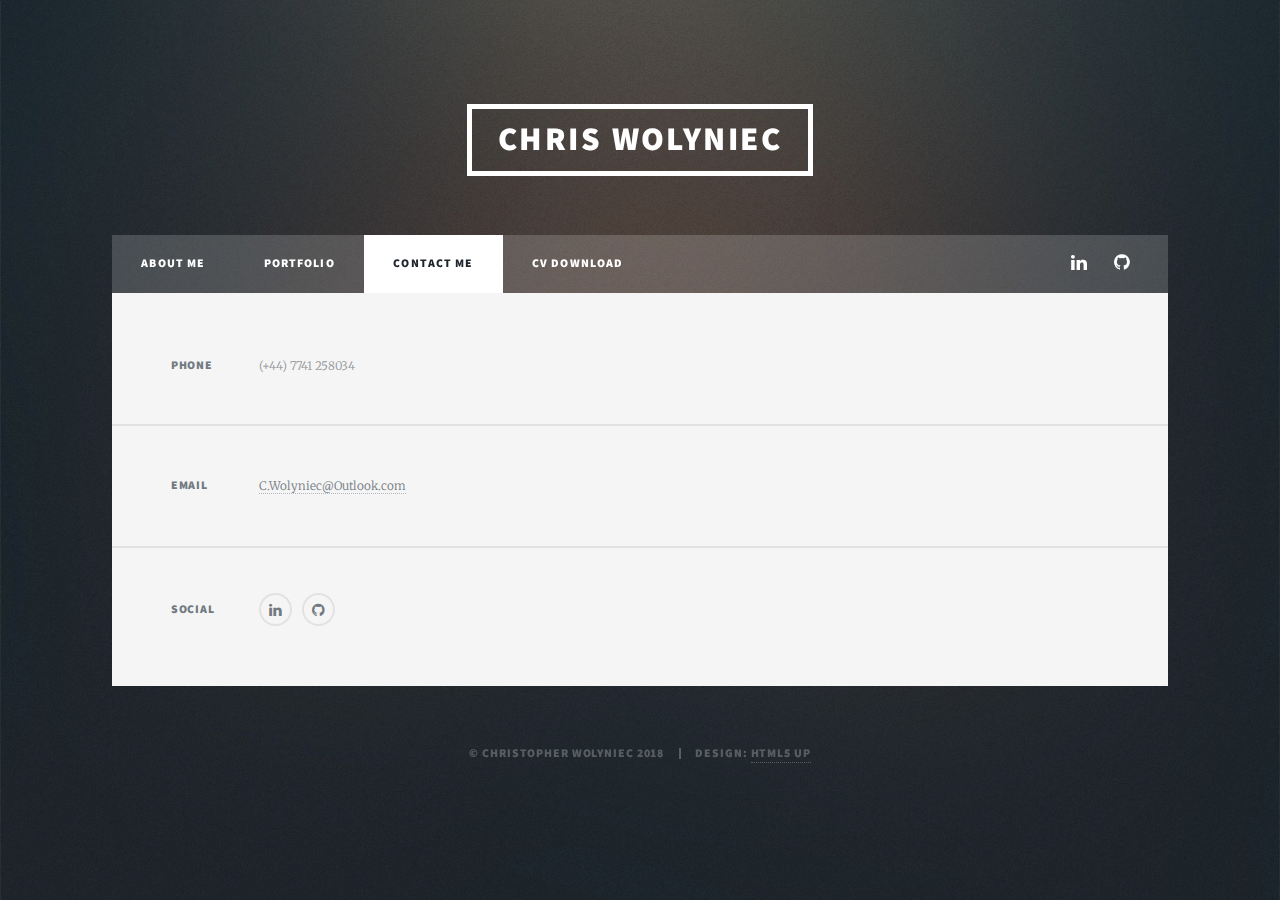
==== contact.html @ 3a6eb396 "Updated Website" ====
<!DOCTYPE HTML>
<!--
	Massively by HTML5 UP
	html5up.net | @ajlkn
	Free for personal and commercial use under the CCA 3.0 license (html5up.net/license)
-->
<html>
	<head>
		<title>Contact Me - Chris Wolyniec</title>
		<meta charset="utf-8" />
		<meta name="viewport" content="width=device-width, initial-scale=1, user-scalable=no" />
		<link rel="stylesheet" href="assets/css/main.css" />
		<noscript><link rel="stylesheet" href="assets/css/noscript.css" /></noscript>
	</head>
	<body class="is-preload">

		<!-- Wrapper -->
			<div id="wrapper">

				<!-- Header -->
					<header id="header">
						<a href="index.html" class="logo">Chris Wolyniec</a>
					</header>

				<!-- Nav -->
					<nav id="nav">
						<ul class="links">
							<li><a href="index.html">About Me</a></li>
							<li><a href="portfolio.html">Portfolio</a></li>
							<li class="active"><a href="contact.html">Contact Me</a></li>
							<li><a href="CV - Chris Wolyniec.docx" download>CV Download</a></li>
						</ul>
						<ul class="icons">
							<!--<li><a href="#" class="icon fa-twitter"><span class="label">Twitter</span></a></li>
							<li><a href="#" class="icon fa-facebook"><span class="label">Facebook</span></a></li>
							<li><a href="#" class="icon fa-instagram"><span class="label">Instagram</span></a></li>-->
							<li><a href="https://www.linkedin.com/in/christopher-wolyniec-8291b4152/" class="icon fa-linkedin"><span class="label">Linkedin</span></a></li>
							<li><a href="https://github.com/ChrisWolyniec" class="icon fa-github"><span class="label">GitHub</span></a></li>
						</ul>
					</nav>


			
				<!-- Footer -->
					<footer id="footer">
						<!--<section>
							<form method="post" action="#">
								<div class="fields">
									<div class="field">
										<label for="name">Name</label>
										<input type="text" name="name" id="name" />
									</div>
									<div class="field">
										<label for="email">Email</label>
										<input type="text" name="email" id="email" />
									</div>
									<div class="field">
										<label for="message">Message</label>
										<textarea name="message" id="message" rows="3"></textarea>
									</div>
								</div>
								<ul class="actions">
									<li><input type="submit" value="Send Message" /></li>
								</ul>
							</form>
						</section>-->
						<section class="split contact">
							<!--<section class="alt">
								<h3>Address</h3>
								<p>4 Scholars Gate, Burntwood<br />
								Staffordshire, England, WS7 9EE</p>
							</section>-->
							<section>
								<h3>Phone</h3>
								<p>(+44) 7741 258034</a></p>
							</section>
							<section>
								<h3>Email</h3>
								<p><a href = "mailto:C.Wolyniec@Outlook.com">C.Wolyniec@Outlook.com</a></p>
							</section>
							<section>
								<h3>Social</h3>
								<ul class="icons alt">
									<!--<li><a href="#" class="icon alt fa-twitter"><span class="label">Twitter</span></a></li>
									<li><a href="#" class="icon alt fa-facebook"><span class="label">Facebook</span></a></li>
									<li><a href="#" class="icon alt fa-instagram"><span class="label">Instagram</span></a></li>-->
									<li><a href="https://www.linkedin.com/in/christopher-wolyniec-8291b4152/" class="icon fa-linkedin"><span class="label">Linkedin</span></a></li>
									<li><a href="https://github.com/ChrisWolyniec" class="icon fa-github"><span class="label">GitHub</span></a></li>
								</ul>
							</section>
						</section>
					</footer>

				<!-- Copyright -->
					<div id="copyright">
						<ul><li>&copy; Christopher Wolyniec 2018</li><li>Design: <a href="https://html5up.net">HTML5 UP</a></li></ul>
					</div>

			</div>

		<!-- Scripts -->
			<script src="assets/js/jquery.min.js"></script>
			<script src="assets/js/jquery.scrollex.min.js"></script>
			<script src="assets/js/jquery.scrolly.min.js"></script>
			<script src="assets/js/browser.min.js"></script>
			<script src="assets/js/breakpoints.min.js"></script>
			<script src="assets/js/util.js"></script>
			<script src="assets/js/main.js"></script>

	</body>
</html>
---- assets/css/main.css ----
@import url(font-awesome.min.css);
@import url("https://fonts.googleapis.com/css?family=Merriweather:300,700,300italic,700italic|Source+Sans+Pro:900");

/*
	Massively by HTML5 UP
	html5up.net | @ajlkn
	Free for personal and commercial use under the CCA 3.0 license (html5up.net/license)
*/

html, body, div, span, applet, object,
iframe, h1, h2, h3, h4, h5, h6, p, blockquote,
pre, a, abbr, acronym, address, big, cite,
code, del, dfn, em, img, ins, kbd, q, s, samp,
small, strike, strong, sub, sup, tt, var, b,
u, i, center, dl, dt, dd, ol, ul, li, fieldset,
form, label, legend, table, caption, tbody,
tfoot, thead, tr, th, td, article, aside,
canvas, details, embed, figure, figcaption,
footer, header, hgroup, menu, nav, output, ruby,
section, summary, time, mark, audio, video {
	margin: 0;
	padding: 0;
	border: 0;
	font-size: 100%;
	font: inherit;
	vertical-align: baseline;}

article, aside, details, figcaption, figure,
footer, header, hgroup, menu, nav, section {
	display: block;}

body {
	line-height: 1;
}

ol, ul {
	list-style: none;
}

blockquote, q {
	quotes: none;
}

	blockquote:before, blockquote:after, q:before, q:after {
		content: '';
		content: none;
	}

table {
	border-collapse: collapse;
	border-spacing: 0;
}

body {
	-webkit-text-size-adjust: none;
}

mark {
	background-color: transparent;
	color: inherit;
}

input::-moz-focus-inner {
	border: 0;
	padding: 0;
}

input, select, textarea {
	-moz-appearance: none;
	-webkit-appearance: none;
	-ms-appearance: none;
	appearance: none;
}

/* Basic */

	@-ms-viewport {
		width: device-width;
	}

	body {
		-ms-overflow-style: scrollbar;
	}

	@media screen and (max-width: 480px) {

		html, body {
			min-width: 320px;
		}

	}

	html {
		box-sizing: border-box;
	}

	*, *:before, *:after {
		box-sizing: inherit;
	}

	body {
		background-color: #1e252d;
	}

		body.is-preload *, body.is-preload *:before, body.is-preload *:after {
			-moz-animation: none !important;
			-webkit-animation: none !important;
			-ms-animation: none !important;
			animation: none !important;
			-moz-transition: none !important;
			-webkit-transition: none !important;
			-ms-transition: none !important;
			transition: none !important;
		}

/* Type */

	html {
		font-size: 16pt;
	}

		@media screen and (max-width: 1680px) {

			html {
				font-size: 12pt;
			}

		}

		@media screen and (max-width: 1280px) {

			html {
				font-size: 11pt;
			}

		}

		@media screen and (max-width: 360px) {

			html {
				font-size: 10pt;
			}

		}

	body {
		color: #212931;
	}

	body, input, select, textarea {
		font-family: "Merriweather", Georgia, serif;
		font-weight: 300;
		font-size: 1rem;
		line-height: 2.375;
	}

	a {
		-moz-transition: color 0.2s ease-in-out, background-color 0.2s ease-in-out, border-color 0.2s ease-in-out, box-shadow 0.2s ease-in-out;
		-webkit-transition: color 0.2s ease-in-out, background-color 0.2s ease-in-out, border-color 0.2s ease-in-out, box-shadow 0.2s ease-in-out;
		-ms-transition: color 0.2s ease-in-out, background-color 0.2s ease-in-out, border-color 0.2s ease-in-out, box-shadow 0.2s ease-in-out;
		transition: color 0.2s ease-in-out, background-color 0.2s ease-in-out, border-color 0.2s ease-in-out, box-shadow 0.2s ease-in-out;
		border-bottom: dotted 1px;
		text-decoration: none;
	}

		a:hover {
			border-bottom-color: transparent;
		}

	strong, b {
		font-weight: 600;
	}

	em, i {
		font-style: italic;
	}

	p {
		text-align: justify;
		margin: 0 0 2rem 0;
	}

	h1, h2, h3, h4, h5, h6 {
		font-family: "Source Sans Pro", Helvetica, sans-serif;
		font-weight: 900;
		line-height: 1.5;
		letter-spacing: 0.075em;
		text-transform: uppercase;
		margin: 0 0 1rem 0;
	}

		h1 a, h2 a, h3 a, h4 a, h5 a, h6 a {
			border-bottom: 0;
			color: inherit;
			text-decoration: none;
		}

	h1 {
		font-size: 4rem;
		line-height: 1.1;
		margin: 0 0 2rem 0;
	}

	h2 {
		font-size: 1.75rem;
		line-height: 1.3;
		margin: 0 0 1.5rem 0;
	}

	h3 {
		font-size: 1.25rem;
		margin: 0 0 1.5rem 0;
	}

	h4 {
		font-size: 1rem;
	}

	h5 {
		font-size: 0.9rem;
	}

	h6 {
		font-size: 0.8rem;
	}

	sub {
		font-size: 0.8rem;
		position: relative;
		top: 0.5rem;
	}

	sup {
		font-size: 0.8rem;
		position: relative;
		top: -0.5rem;
	}

	blockquote {
		border-left: solid 4px;
		font-style: italic;
		margin: 0 0 2rem 0;
		padding: 0.5rem 0 0.5rem 2rem;
	}

	code {
		border: solid 2px;
		font-family: "Courier New", monospace;
		font-size: 0.9rem;
		margin: 0 0.25rem;
		padding: 0.25rem 0.65rem;
	}

	pre {
		-webkit-overflow-scrolling: touch;
		font-family: "Courier New", monospace;
		font-size: 0.9rem;
		margin: 0 0 2rem 0;
	}

		pre code {
			display: block;
			line-height: 1.75;
			padding: 1rem 1.5rem;
			overflow-x: auto;
		}

	hr {
		border: 0;
		border-bottom: solid 2px;
		margin: 3rem 0;
	}

		hr.major {
			margin: 5rem 0;
		}

	.align-left {
		text-align: left;
	}

	.align-center {
		text-align: center;
	}

	.align-right {
		text-align: right;
	}

	input, select, textarea {
		color: #212931;
	}

	a {
		color: #212931;
		border-bottom-color: rgba(33, 41, 49, 0.5);
	}

		a:hover {
			border-bottom-color: transparent;
			color: #18bfef !important;
		}

	strong, b {
		color: #212931;
	}

	h1, h2, h3, h4, h5, h6 {
		color: #212931;
	}

	blockquote {
		border-left-color: #eeeeee;
	}

	code {
		background: rgba(220, 220, 220, 0.25);
		border-color: #eeeeee;
	}

	hr {
		border-bottom-color: #eeeeee;
	}

/* Row */

	.row {
		display: flex;
		flex-wrap: wrap;
		box-sizing: border-box;
		align-items: stretch;
	}

		.row > * {
			box-sizing: border-box;
		}

		.row.gtr-uniform > * > :last-child {
			margin-bottom: 0;
		}

		.row.aln-left {
			justify-content: flex-start;
		}

		.row.aln-center {
			justify-content: center;
		}

		.row.aln-right {
			justify-content: flex-end;
		}

		.row.aln-top {
			align-items: flex-start;
		}

		.row.aln-middle {
			align-items: center;
		}

		.row.aln-bottom {
			align-items: flex-end;
		}

		.row > .imp {
			order: -1;
		}

		.row > .col-1 {
			width: 8.3333333333%;
		}

		.row > .off-1 {
			margin-left: 8.3333333333%;
		}

		.row > .col-2 {
			width: 16.6666666667%;
		}

		.row > .off-2 {
			margin-left: 16.6666666667%;
		}

		.row > .col-3 {
			width: 25%;
		}

		.row > .off-3 {
			margin-left: 25%;
		}

		.row > .col-4 {
			width: 33.3333333333%;
		}

		.row > .off-4 {
			margin-left: 33.3333333333%;
		}

		.row > .col-5 {
			width: 41.6666666667%;
		}

		.row > .off-5 {
			margin-left: 41.6666666667%;
		}

		.row > .col-6 {
			width: 50%;
		}

		.row > .off-6 {
			margin-left: 50%;
		}

		.row > .col-7 {
			width: 58.3333333333%;
		}

		.row > .off-7 {
			margin-left: 58.3333333333%;
		}

		.row > .col-8 {
			width: 66.6666666667%;
		}

		.row > .off-8 {
			margin-left: 66.6666666667%;
		}

		.row > .col-9 {
			width: 75%;
		}

		.row > .off-9 {
			margin-left: 75%;
		}

		.row > .col-10 {
			width: 83.3333333333%;
		}

		.row > .off-10 {
			margin-left: 83.3333333333%;
		}

		.row > .col-11 {
			width: 91.6666666667%;
		}

		.row > .off-11 {
			margin-left: 91.6666666667%;
		}

		.row > .col-12 {
			width: 100%;
		}

		.row > .off-12 {
			margin-left: 100%;
		}

		.row.gtr-0 {
			margin-top: 0;
			margin-left: 0rem;
		}

			.row.gtr-0 > * {
				padding: 0 0 0 0rem;
			}

			.row.gtr-0.gtr-uniform {
				margin-top: 0rem;
			}

				.row.gtr-0.gtr-uniform > * {
					padding-top: 0rem;
				}

		.row.gtr-25 {
			margin-top: 0;
			margin-left: -0.375rem;
		}

			.row.gtr-25 > * {
				padding: 0 0 0 0.375rem;
			}

			.row.gtr-25.gtr-uniform {
				margin-top: -0.375rem;
			}

				.row.gtr-25.gtr-uniform > * {
					padding-top: 0.375rem;
				}

		.row.gtr-50 {
			margin-top: 0;
			margin-left: -0.75rem;
		}

			.row.gtr-50 > * {
				padding: 0 0 0 0.75rem;
			}

			.row.gtr-50.gtr-uniform {
				margin-top: -0.75rem;
			}

				.row.gtr-50.gtr-uniform > * {
					padding-top: 0.75rem;
				}

		.row {
			margin-top: 0;
			margin-left: -1.5rem;
		}

			.row > * {
				padding: 0 0 0 1.5rem;
			}

			.row.gtr-uniform {
				margin-top: -1.5rem;
			}

				.row.gtr-uniform > * {
					padding-top: 1.5rem;
				}

		.row.gtr-150 {
			margin-top: 0;
			margin-left: -2.25rem;
		}

			.row.gtr-150 > * {
				padding: 0 0 0 2.25rem;
			}

			.row.gtr-150.gtr-uniform {
				margin-top: -2.25rem;
			}

				.row.gtr-150.gtr-uniform > * {
					padding-top: 2.25rem;
				}

		.row.gtr-200 {
			margin-top: 0;
			margin-left: -3rem;
		}

			.row.gtr-200 > * {
				padding: 0 0 0 3rem;
			}

			.row.gtr-200.gtr-uniform {
				margin-top: -3rem;
			}

				.row.gtr-200.gtr-uniform > * {
					padding-top: 3rem;
				}

		@media screen and (max-width: 1680px) {

			.row {
				display: flex;
				flex-wrap: wrap;
				box-sizing: border-box;
				align-items: stretch;
			}

				.row > * {
					box-sizing: border-box;
				}

				.row.gtr-uniform > * > :last-child {
					margin-bottom: 0;
				}

				.row.aln-left {
					justify-content: flex-start;
				}

				.row.aln-center {
					justify-content: center;
				}

				.row.aln-right {
					justify-content: flex-end;
				}

				.row.aln-top {
					align-items: flex-start;
				}

				.row.aln-middle {
					align-items: center;
				}

				.row.aln-bottom {
					align-items: flex-end;
				}

				.row > .imp-xlarge {
					order: -1;
				}

				.row > .col-1-xlarge {
					width: 8.3333333333%;
				}

				.row > .off-1-xlarge {
					margin-left: 8.3333333333%;
				}

				.row > .col-2-xlarge {
					width: 16.6666666667%;
				}

				.row > .off-2-xlarge {
					margin-left: 16.6666666667%;
				}

				.row > .col-3-xlarge {
					width: 25%;
				}

				.row > .off-3-xlarge {
					margin-left: 25%;
				}

				.row > .col-4-xlarge {
					width: 33.3333333333%;
				}

				.row > .off-4-xlarge {
					margin-left: 33.3333333333%;
				}

				.row > .col-5-xlarge {
					width: 41.6666666667%;
				}

				.row > .off-5-xlarge {
					margin-left: 41.6666666667%;
				}

				.row > .col-6-xlarge {
					width: 50%;
				}

				.row > .off-6-xlarge {
					margin-left: 50%;
				}

				.row > .col-7-xlarge {
					width: 58.3333333333%;
				}

				.row > .off-7-xlarge {
					margin-left: 58.3333333333%;
				}

				.row > .col-8-xlarge {
					width: 66.6666666667%;
				}

				.row > .off-8-xlarge {
					margin-left: 66.6666666667%;
				}

				.row > .col-9-xlarge {
					width: 75%;
				}

				.row > .off-9-xlarge {
					margin-left: 75%;
				}

				.row > .col-10-xlarge {
					width: 83.3333333333%;
				}

				.row > .off-10-xlarge {
					margin-left: 83.3333333333%;
				}

				.row > .col-11-xlarge {
					width: 91.6666666667%;
				}

				.row > .off-11-xlarge {
					margin-left: 91.6666666667%;
				}

				.row > .col-12-xlarge {
					width: 100%;
				}

				.row > .off-12-xlarge {
					margin-left: 100%;
				}

				.row.gtr-0 {
					margin-top: 0;
					margin-left: 0rem;
				}

					.row.gtr-0 > * {
						padding: 0 0 0 0rem;
					}

					.row.gtr-0.gtr-uniform {
						margin-top: 0rem;
					}

						.row.gtr-0.gtr-uniform > * {
							padding-top: 0rem;
						}

				.row.gtr-25 {
					margin-top: 0;
					margin-left: -0.375rem;
				}

					.row.gtr-25 > * {
						padding: 0 0 0 0.375rem;
					}

					.row.gtr-25.gtr-uniform {
						margin-top: -0.375rem;
					}

						.row.gtr-25.gtr-uniform > * {
							padding-top: 0.375rem;
						}

				.row.gtr-50 {
					margin-top: 0;
					margin-left: -0.75rem;
				}

					.row.gtr-50 > * {
						padding: 0 0 0 0.75rem;
					}

					.row.gtr-50.gtr-uniform {
						margin-top: -0.75rem;
					}

						.row.gtr-50.gtr-uniform > * {
							padding-top: 0.75rem;
						}

				.row {
					margin-top: 0;
					margin-left: -1.5rem;
				}

					.row > * {
						padding: 0 0 0 1.5rem;
					}

					.row.gtr-uniform {
						margin-top: -1.5rem;
					}

						.row.gtr-uniform > * {
							padding-top: 1.5rem;
						}

				.row.gtr-150 {
					margin-top: 0;
					margin-left: -2.25rem;
				}

					.row.gtr-150 > * {
						padding: 0 0 0 2.25rem;
					}

					.row.gtr-150.gtr-uniform {
						margin-top: -2.25rem;
					}

						.row.gtr-150.gtr-uniform > * {
							padding-top: 2.25rem;
						}

				.row.gtr-200 {
					margin-top: 0;
					margin-left: -3rem;
				}

					.row.gtr-200 > * {
						padding: 0 0 0 3rem;
					}

					.row.gtr-200.gtr-uniform {
						margin-top: -3rem;
					}

						.row.gtr-200.gtr-uniform > * {
							padding-top: 3rem;
						}

		}

		@media screen and (max-width: 1280px) {

			.row {
				display: flex;
				flex-wrap: wrap;
				box-sizing: border-box;
				align-items: stretch;
			}

				.row > * {
					box-sizing: border-box;
				}

				.row.gtr-uniform > * > :last-child {
					margin-bottom: 0;
				}

				.row.aln-left {
					justify-content: flex-start;
				}

				.row.aln-center {
					justify-content: center;
				}

				.row.aln-right {
					justify-content: flex-end;
				}

				.row.aln-top {
					align-items: flex-start;
				}

				.row.aln-middle {
					align-items: center;
				}

				.row.aln-bottom {
					align-items: flex-end;
				}

				.row > .imp-large {
					order: -1;
				}

				.row > .col-1-large {
					width: 8.3333333333%;
				}

				.row > .off-1-large {
					margin-left: 8.3333333333%;
				}

				.row > .col-2-large {
					width: 16.6666666667%;
				}

				.row > .off-2-large {
					margin-left: 16.6666666667%;
				}

				.row > .col-3-large {
					width: 25%;
				}

				.row > .off-3-large {
					margin-left: 25%;
				}

				.row > .col-4-large {
					width: 33.3333333333%;
				}

				.row > .off-4-large {
					margin-left: 33.3333333333%;
				}

				.row > .col-5-large {
					width: 41.6666666667%;
				}

				.row > .off-5-large {
					margin-left: 41.6666666667%;
				}

				.row > .col-6-large {
					width: 50%;
				}

				.row > .off-6-large {
					margin-left: 50%;
				}

				.row > .col-7-large {
					width: 58.3333333333%;
				}

				.row > .off-7-large {
					margin-left: 58.3333333333%;
				}

				.row > .col-8-large {
					width: 66.6666666667%;
				}

				.row > .off-8-large {
					margin-left: 66.6666666667%;
				}

				.row > .col-9-large {
					width: 75%;
				}

				.row > .off-9-large {
					margin-left: 75%;
				}

				.row > .col-10-large {
					width: 83.3333333333%;
				}

				.row > .off-10-large {
					margin-left: 83.3333333333%;
				}

				.row > .col-11-large {
					width: 91.6666666667%;
				}

				.row > .off-11-large {
					margin-left: 91.6666666667%;
				}

				.row > .col-12-large {
					width: 100%;
				}

				.row > .off-12-large {
					margin-left: 100%;
				}

				.row.gtr-0 {
					margin-top: 0;
					margin-left: 0rem;
				}

					.row.gtr-0 > * {
						padding: 0 0 0 0rem;
					}

					.row.gtr-0.gtr-uniform {
						margin-top: 0rem;
					}

						.row.gtr-0.gtr-uniform > * {
							padding-top: 0rem;
						}

				.row.gtr-25 {
					margin-top: 0;
					margin-left: -0.375rem;
				}

					.row.gtr-25 > * {
						padding: 0 0 0 0.375rem;
					}

					.row.gtr-25.gtr-uniform {
						margin-top: -0.375rem;
					}

						.row.gtr-25.gtr-uniform > * {
							padding-top: 0.375rem;
						}

				.row.gtr-50 {
					margin-top: 0;
					margin-left: -0.75rem;
				}

					.row.gtr-50 > * {
						padding: 0 0 0 0.75rem;
					}

					.row.gtr-50.gtr-uniform {
						margin-top: -0.75rem;
					}

						.row.gtr-50.gtr-uniform > * {
							padding-top: 0.75rem;
						}

				.row {
					margin-top: 0;
					margin-left: -1.5rem;
				}

					.row > * {
						padding: 0 0 0 1.5rem;
					}

					.row.gtr-uniform {
						margin-top: -1.5rem;
					}

						.row.gtr-uniform > * {
							padding-top: 1.5rem;
						}

				.row.gtr-150 {
					margin-top: 0;
					margin-left: -2.25rem;
				}

					.row.gtr-150 > * {
						padding: 0 0 0 2.25rem;
					}

					.row.gtr-150.gtr-uniform {
						margin-top: -2.25rem;
					}

						.row.gtr-150.gtr-uniform > * {
							padding-top: 2.25rem;
						}

				.row.gtr-200 {
					margin-top: 0;
					margin-left: -3rem;
				}

					.row.gtr-200 > * {
						padding: 0 0 0 3rem;
					}

					.row.gtr-200.gtr-uniform {
						margin-top: -3rem;
					}

						.row.gtr-200.gtr-uniform > * {
							padding-top: 3rem;
						}

		}

		@media screen and (max-width: 980px) {

			.row {
				display: flex;
				flex-wrap: wrap;
				box-sizing: border-box;
				align-items: stretch;
			}

				.row > * {
					box-sizing: border-box;
				}

				.row.gtr-uniform > * > :last-child {
					margin-bottom: 0;
				}

				.row.aln-left {
					justify-content: flex-start;
				}

				.row.aln-center {
					justify-content: center;
				}

				.row.aln-right {
					justify-content: flex-end;
				}

				.row.aln-top {
					align-items: flex-start;
				}

				.row.aln-middle {
					align-items: center;
				}

				.row.aln-bottom {
					align-items: flex-end;
				}

				.row > .imp-medium {
					order: -1;
				}

				.row > .col-1-medium {
					width: 8.3333333333%;
				}

				.row > .off-1-medium {
					margin-left: 8.3333333333%;
				}

				.row > .col-2-medium {
					width: 16.6666666667%;
				}

				.row > .off-2-medium {
					margin-left: 16.6666666667%;
				}

				.row > .col-3-medium {
					width: 25%;
				}

				.row > .off-3-medium {
					margin-left: 25%;
				}

				.row > .col-4-medium {
					width: 33.3333333333%;
				}

				.row > .off-4-medium {
					margin-left: 33.3333333333%;
				}

				.row > .col-5-medium {
					width: 41.6666666667%;
				}

				.row > .off-5-medium {
					margin-left: 41.6666666667%;
				}

				.row > .col-6-medium {
					width: 50%;
				}

				.row > .off-6-medium {
					margin-left: 50%;
				}

				.row > .col-7-medium {
					width: 58.3333333333%;
				}

				.row > .off-7-medium {
					margin-left: 58.3333333333%;
				}

				.row > .col-8-medium {
					width: 66.6666666667%;
				}

				.row > .off-8-medium {
					margin-left: 66.6666666667%;
				}

				.row > .col-9-medium {
					width: 75%;
				}

				.row > .off-9-medium {
					margin-left: 75%;
				}

				.row > .col-10-medium {
					width: 83.3333333333%;
				}

				.row > .off-10-medium {
					margin-left: 83.3333333333%;
				}

				.row > .col-11-medium {
					width: 91.6666666667%;
				}

				.row > .off-11-medium {
					margin-left: 91.6666666667%;
				}

				.row > .col-12-medium {
					width: 100%;
				}

				.row > .off-12-medium {
					margin-left: 100%;
				}

				.row.gtr-0 {
					margin-top: 0;
					margin-left: 0rem;
				}

					.row.gtr-0 > * {
						padding: 0 0 0 0rem;
					}

					.row.gtr-0.gtr-uniform {
						margin-top: 0rem;
					}

						.row.gtr-0.gtr-uniform > * {
							padding-top: 0rem;
						}

				.row.gtr-25 {
					margin-top: 0;
					margin-left: -0.375rem;
				}

					.row.gtr-25 > * {
						padding: 0 0 0 0.375rem;
					}

					.row.gtr-25.gtr-uniform {
						margin-top: -0.375rem;
					}

						.row.gtr-25.gtr-uniform > * {
							padding-top: 0.375rem;
						}

				.row.gtr-50 {
					margin-top: 0;
					margin-left: -0.75rem;
				}

					.row.gtr-50 > * {
						padding: 0 0 0 0.75rem;
					}

					.row.gtr-50.gtr-uniform {
						margin-top: -0.75rem;
					}

						.row.gtr-50.gtr-uniform > * {
							padding-top: 0.75rem;
						}

				.row {
					margin-top: 0;
					margin-left: -1.5rem;
				}

					.row > * {
						padding: 0 0 0 1.5rem;
					}

					.row.gtr-uniform {
						margin-top: -1.5rem;
					}

						.row.gtr-uniform > * {
							padding-top: 1.5rem;
						}

				.row.gtr-150 {
					margin-top: 0;
					margin-left: -2.25rem;
				}

					.row.gtr-150 > * {
						padding: 0 0 0 2.25rem;
					}

					.row.gtr-150.gtr-uniform {
						margin-top: -2.25rem;
					}

						.row.gtr-150.gtr-uniform > * {
							padding-top: 2.25rem;
						}

				.row.gtr-200 {
					margin-top: 0;
					margin-left: -3rem;
				}

					.row.gtr-200 > * {
						padding: 0 0 0 3rem;
					}

					.row.gtr-200.gtr-uniform {
						margin-top: -3rem;
					}

						.row.gtr-200.gtr-uniform > * {
							padding-top: 3rem;
						}

		}

		@media screen and (max-width: 736px) {

			.row {
				display: flex;
				flex-wrap: wrap;
				box-sizing: border-box;
				align-items: stretch;
			}

				.row > * {
					box-sizing: border-box;
				}

				.row.gtr-uniform > * > :last-child {
					margin-bottom: 0;
				}

				.row.aln-left {
					justify-content: flex-start;
				}

				.row.aln-center {
					justify-content: center;
				}

				.row.aln-right {
					justify-content: flex-end;
				}

				.row.aln-top {
					align-items: flex-start;
				}

				.row.aln-middle {
					align-items: center;
				}

				.row.aln-bottom {
					align-items: flex-end;
				}

				.row > .imp-small {
					order: -1;
				}

				.row > .col-1-small {
					width: 8.3333333333%;
				}

				.row > .off-1-small {
					margin-left: 8.3333333333%;
				}

				.row > .col-2-small {
					width: 16.6666666667%;
				}

				.row > .off-2-small {
					margin-left: 16.6666666667%;
				}

				.row > .col-3-small {
					width: 25%;
				}

				.row > .off-3-small {
					margin-left: 25%;
				}

				.row > .col-4-small {
					width: 33.3333333333%;
				}

				.row > .off-4-small {
					margin-left: 33.3333333333%;
				}

				.row > .col-5-small {
					width: 41.6666666667%;
				}

				.row > .off-5-small {
					margin-left: 41.6666666667%;
				}

				.row > .col-6-small {
					width: 50%;
				}

				.row > .off-6-small {
					margin-left: 50%;
				}

				.row > .col-7-small {
					width: 58.3333333333%;
				}

				.row > .off-7-small {
					margin-left: 58.3333333333%;
				}

				.row > .col-8-small {
					width: 66.6666666667%;
				}

				.row > .off-8-small {
					margin-left: 66.6666666667%;
				}

				.row > .col-9-small {
					width: 75%;
				}

				.row > .off-9-small {
					margin-left: 75%;
				}

				.row > .col-10-small {
					width: 83.3333333333%;
				}

				.row > .off-10-small {
					margin-left: 83.3333333333%;
				}

				.row > .col-11-small {
					width: 91.6666666667%;
				}

				.row > .off-11-small {
					margin-left: 91.6666666667%;
				}

				.row > .col-12-small {
					width: 100%;
				}

				.row > .off-12-small {
					margin-left: 100%;
				}

				.row.gtr-0 {
					margin-top: 0;
					margin-left: 0rem;
				}

					.row.gtr-0 > * {
						padding: 0 0 0 0rem;
					}

					.row.gtr-0.gtr-uniform {
						margin-top: 0rem;
					}

						.row.gtr-0.gtr-uniform > * {
							padding-top: 0rem;
						}

				.row.gtr-25 {
					margin-top: 0;
					margin-left: -0.375rem;
				}

					.row.gtr-25 > * {
						padding: 0 0 0 0.375rem;
					}

					.row.gtr-25.gtr-uniform {
						margin-top: -0.375rem;
					}

						.row.gtr-25.gtr-uniform > * {
							padding-top: 0.375rem;
						}

				.row.gtr-50 {
					margin-top: 0;
					margin-left: -0.75rem;
				}

					.row.gtr-50 > * {
						padding: 0 0 0 0.75rem;
					}

					.row.gtr-50.gtr-uniform {
						margin-top: -0.75rem;
					}

						.row.gtr-50.gtr-uniform > * {
							padding-top: 0.75rem;
						}

				.row {
					margin-top: 0;
					margin-left: -1.5rem;
				}

					.row > * {
						padding: 0 0 0 1.5rem;
					}

					.row.gtr-uniform {
						margin-top: -1.5rem;
					}

						.row.gtr-uniform > * {
							padding-top: 1.5rem;
						}

				.row.gtr-150 {
					margin-top: 0;
					margin-left: -2.25rem;
				}

					.row.gtr-150 > * {
						padding: 0 0 0 2.25rem;
					}

					.row.gtr-150.gtr-uniform {
						margin-top: -2.25rem;
					}

						.row.gtr-150.gtr-uniform > * {
							padding-top: 2.25rem;
						}

				.row.gtr-200 {
					margin-top: 0;
					margin-left: -3rem;
				}

					.row.gtr-200 > * {
						padding: 0 0 0 3rem;
					}

					.row.gtr-200.gtr-uniform {
						margin-top: -3rem;
					}

						.row.gtr-200.gtr-uniform > * {
							padding-top: 3rem;
						}

		}

		@media screen and (max-width: 480px) {

			.row {
				display: flex;
				flex-wrap: wrap;
				box-sizing: border-box;
				align-items: stretch;
			}

				.row > * {
					box-sizing: border-box;
				}

				.row.gtr-uniform > * > :last-child {
					margin-bottom: 0;
				}

				.row.aln-left {
					justify-content: flex-start;
				}

				.row.aln-center {
					justify-content: center;
				}

				.row.aln-right {
					justify-content: flex-end;
				}

				.row.aln-top {
					align-items: flex-start;
				}

				.row.aln-middle {
					align-items: center;
				}

				.row.aln-bottom {
					align-items: flex-end;
				}

				.row > .imp-xsmall {
					order: -1;
				}

				.row > .col-1-xsmall {
					width: 8.3333333333%;
				}

				.row > .off-1-xsmall {
					margin-left: 8.3333333333%;
				}

				.row > .col-2-xsmall {
					width: 16.6666666667%;
				}

				.row > .off-2-xsmall {
					margin-left: 16.6666666667%;
				}

				.row > .col-3-xsmall {
					width: 25%;
				}

				.row > .off-3-xsmall {
					margin-left: 25%;
				}

				.row > .col-4-xsmall {
					width: 33.3333333333%;
				}

				.row > .off-4-xsmall {
					margin-left: 33.3333333333%;
				}

				.row > .col-5-xsmall {
					width: 41.6666666667%;
				}

				.row > .off-5-xsmall {
					margin-left: 41.6666666667%;
				}

				.row > .col-6-xsmall {
					width: 50%;
				}

				.row > .off-6-xsmall {
					margin-left: 50%;
				}

				.row > .col-7-xsmall {
					width: 58.3333333333%;
				}

				.row > .off-7-xsmall {
					margin-left: 58.3333333333%;
				}

				.row > .col-8-xsmall {
					width: 66.6666666667%;
				}

				.row > .off-8-xsmall {
					margin-left: 66.6666666667%;
				}

				.row > .col-9-xsmall {
					width: 75%;
				}

				.row > .off-9-xsmall {
					margin-left: 75%;
				}

				.row > .col-10-xsmall {
					width: 83.3333333333%;
				}

				.row > .off-10-xsmall {
					margin-left: 83.3333333333%;
				}

				.row > .col-11-xsmall {
					width: 91.6666666667%;
				}

				.row > .off-11-xsmall {
					margin-left: 91.6666666667%;
				}

				.row > .col-12-xsmall {
					width: 100%;
				}

				.row > .off-12-xsmall {
					margin-left: 100%;
				}

				.row.gtr-0 {
					margin-top: 0;
					margin-left: 0rem;
				}

					.row.gtr-0 > * {
						padding: 0 0 0 0rem;
					}

					.row.gtr-0.gtr-uniform {
						margin-top: 0rem;
					}

						.row.gtr-0.gtr-uniform > * {
							padding-top: 0rem;
						}

				.row.gtr-25 {
					margin-top: 0;
					margin-left: -0.375rem;
				}

					.row.gtr-25 > * {
						padding: 0 0 0 0.375rem;
					}

					.row.gtr-25.gtr-uniform {
						margin-top: -0.375rem;
					}

						.row.gtr-25.gtr-uniform > * {
							padding-top: 0.375rem;
						}

				.row.gtr-50 {
					margin-top: 0;
					margin-left: -0.75rem;
				}

					.row.gtr-50 > * {
						padding: 0 0 0 0.75rem;
					}

					.row.gtr-50.gtr-uniform {
						margin-top: -0.75rem;
					}

						.row.gtr-50.gtr-uniform > * {
							padding-top: 0.75rem;
						}

				.row {
					margin-top: 0;
					margin-left: -1.5rem;
				}

					.row > * {
						padding: 0 0 0 1.5rem;
					}

					.row.gtr-uniform {
						margin-top: -1.5rem;
					}

						.row.gtr-uniform > * {
							padding-top: 1.5rem;
						}

				.row.gtr-150 {
					margin-top: 0;
					margin-left: -2.25rem;
				}

					.row.gtr-150 > * {
						padding: 0 0 0 2.25rem;
					}

					.row.gtr-150.gtr-uniform {
						margin-top: -2.25rem;
					}

						.row.gtr-150.gtr-uniform > * {
							padding-top: 2.25rem;
						}

				.row.gtr-200 {
					margin-top: 0;
					margin-left: -3rem;
				}

					.row.gtr-200 > * {
						padding: 0 0 0 3rem;
					}

					.row.gtr-200.gtr-uniform {
						margin-top: -3rem;
					}

						.row.gtr-200.gtr-uniform > * {
							padding-top: 3rem;
						}

		}

		@media screen and (max-width: 360px) {

			.row {
				display: flex;
				flex-wrap: wrap;
				box-sizing: border-box;
				align-items: stretch;
			}

				.row > * {
					box-sizing: border-box;
				}

				.row.gtr-uniform > * > :last-child {
					margin-bottom: 0;
				}

				.row.aln-left {
					justify-content: flex-start;
				}

				.row.aln-center {
					justify-content: center;
				}

				.row.aln-right {
					justify-content: flex-end;
				}

				.row.aln-top {
					align-items: flex-start;
				}

				.row.aln-middle {
					align-items: center;
				}

				.row.aln-bottom {
					align-items: flex-end;
				}

				.row > .imp-xxsmall {
					order: -1;
				}

				.row > .col-1-xxsmall {
					width: 8.3333333333%;
				}

				.row > .off-1-xxsmall {
					margin-left: 8.3333333333%;
				}

				.row > .col-2-xxsmall {
					width: 16.6666666667%;
				}

				.row > .off-2-xxsmall {
					margin-left: 16.6666666667%;
				}

				.row > .col-3-xxsmall {
					width: 25%;
				}

				.row > .off-3-xxsmall {
					margin-left: 25%;
				}

				.row > .col-4-xxsmall {
					width: 33.3333333333%;
				}

				.row > .off-4-xxsmall {
					margin-left: 33.3333333333%;
				}

				.row > .col-5-xxsmall {
					width: 41.6666666667%;
				}

				.row > .off-5-xxsmall {
					margin-left: 41.6666666667%;
				}

				.row > .col-6-xxsmall {
					width: 50%;
				}

				.row > .off-6-xxsmall {
					margin-left: 50%;
				}

				.row > .col-7-xxsmall {
					width: 58.3333333333%;
				}

				.row > .off-7-xxsmall {
					margin-left: 58.3333333333%;
				}

				.row > .col-8-xxsmall {
					width: 66.6666666667%;
				}

				.row > .off-8-xxsmall {
					margin-left: 66.6666666667%;
				}

				.row > .col-9-xxsmall {
					width: 75%;
				}

				.row > .off-9-xxsmall {
					margin-left: 75%;
				}

				.row > .col-10-xxsmall {
					width: 83.3333333333%;
				}

				.row > .off-10-xxsmall {
					margin-left: 83.3333333333%;
				}

				.row > .col-11-xxsmall {
					width: 91.6666666667%;
				}

				.row > .off-11-xxsmall {
					margin-left: 91.6666666667%;
				}

				.row > .col-12-xxsmall {
					width: 100%;
				}

				.row > .off-12-xxsmall {
					margin-left: 100%;
				}

				.row.gtr-0 {
					margin-top: 0;
					margin-left: 0rem;
				}

					.row.gtr-0 > * {
						padding: 0 0 0 0rem;
					}

					.row.gtr-0.gtr-uniform {
						margin-top: 0rem;
					}

						.row.gtr-0.gtr-uniform > * {
							padding-top: 0rem;
						}

				.row.gtr-25 {
					margin-top: 0;
					margin-left: -0.375rem;
				}

					.row.gtr-25 > * {
						padding: 0 0 0 0.375rem;
					}

					.row.gtr-25.gtr-uniform {
						margin-top: -0.375rem;
					}

						.row.gtr-25.gtr-uniform > * {
							padding-top: 0.375rem;
						}

				.row.gtr-50 {
					margin-top: 0;
					margin-left: -0.75rem;
				}

					.row.gtr-50 > * {
						padding: 0 0 0 0.75rem;
					}

					.row.gtr-50.gtr-uniform {
						margin-top: -0.75rem;
					}

						.row.gtr-50.gtr-uniform > * {
							padding-top: 0.75rem;
						}

				.row {
					margin-top: 0;
					margin-left: -1.5rem;
				}

					.row > * {
						padding: 0 0 0 1.5rem;
					}

					.row.gtr-uniform {
						margin-top: -1.5rem;
					}

						.row.gtr-uniform > * {
							padding-top: 1.5rem;
						}

				.row.gtr-150 {
					margin-top: 0;
					margin-left: -2.25rem;
				}

					.row.gtr-150 > * {
						padding: 0 0 0 2.25rem;
					}

					.row.gtr-150.gtr-uniform {
						margin-top: -2.25rem;
					}

						.row.gtr-150.gtr-uniform > * {
							padding-top: 2.25rem;
						}

				.row.gtr-200 {
					margin-top: 0;
					margin-left: -3rem;
				}

					.row.gtr-200 > * {
						padding: 0 0 0 3rem;
					}

					.row.gtr-200.gtr-uniform {
						margin-top: -3rem;
					}

						.row.gtr-200.gtr-uniform > * {
							padding-top: 3rem;
						}

		}

/* Box */

	.box {
		border: solid 2px;
		margin-bottom: 2rem;
		padding: 1.5rem;
	}

		.box > :last-child,
		.box > :last-child > :last-child,
		.box > :last-child > :last-child > :last-child {
			margin-bottom: 0;
		}

		.box.alt {
			border: 0;
			border-radius: 0;
			padding: 0;
		}

	.box {
		border-color: #eeeeee;
	}

/* Button */

	input[type="submit"],
	input[type="reset"],
	input[type="button"],
	button,
	.button {
		-moz-appearance: none;
		-webkit-appearance: none;
		-ms-appearance: none;
		appearance: none;
		-moz-transition: background-color 0.2s ease-in-out, box-shadow 0.2s ease-in-out, color 0.2s ease-in-out;
		-webkit-transition: background-color 0.2s ease-in-out, box-shadow 0.2s ease-in-out, color 0.2s ease-in-out;
		-ms-transition: background-color 0.2s ease-in-out, box-shadow 0.2s ease-in-out, color 0.2s ease-in-out;
		transition: background-color 0.2s ease-in-out, box-shadow 0.2s ease-in-out, color 0.2s ease-in-out;
		border: 0;
		border-radius: 0;
		cursor: pointer;
		display: inline-block;
		font-family: "Source Sans Pro", Helvetica, sans-serif;
		font-size: 0.8rem;
		font-weight: 900;
		letter-spacing: 0.075em;
		height: 3rem;
		line-height: 3rem;
		padding: 0 2rem;
		text-align: center;
		text-decoration: none;
		text-transform: uppercase;
		white-space: nowrap;
	}

		input[type="submit"].icon:before,
		input[type="reset"].icon:before,
		input[type="button"].icon:before,
		button.icon:before,
		.button.icon:before {
			margin-right: 0.5rem;
		}

		input[type="submit"].icon.solo,
		input[type="reset"].icon.solo,
		input[type="button"].icon.solo,
		button.icon.solo,
		.button.icon.solo {
			position: relative;
			width: 4rem;
			height: 4rem;
			line-height: 4rem;
			border-radius: 4rem;
			text-indent: 4rem;
			overflow: hidden;
			padding: 0;
			white-space: nowrap;
		}

			input[type="submit"].icon.solo:before,
			input[type="reset"].icon.solo:before,
			input[type="button"].icon.solo:before,
			button.icon.solo:before,
			.button.icon.solo:before {
				position: absolute;
				display: block;
				top: 0;
				left: 0;
				width: inherit;
				height: inherit;
				line-height: inherit;
				font-size: 1.25rem;
				margin-right: 0;
				text-align: center;
				text-indent: 0;
			}

		input[type="submit"].fit,
		input[type="reset"].fit,
		input[type="button"].fit,
		button.fit,
		.button.fit {
			width: 100%;
		}

		input[type="submit"].small,
		input[type="reset"].small,
		input[type="button"].small,
		button.small,
		.button.small {
			font-size: 0.7rem;
			height: 2.5rem;
			line-height: 2.5rem;
			padding: 0 1.5rem;
		}

		input[type="submit"].large,
		input[type="reset"].large,
		input[type="button"].large,
		button.large,
		.button.large {
			font-size: 0.9rem;
			height: 3.5rem;
			line-height: 3.5rem;
			padding: 0 2.75rem;
		}

		@media screen and (max-width: 980px) {

			input[type="submit"],
			input[type="reset"],
			input[type="button"],
			button,
			.button {
				font-size: 0.9rem;
				height: 3.25rem;
				line-height: 3.25rem;
			}

				input[type="submit"].large,
				input[type="reset"].large,
				input[type="button"].large,
				button.large,
				.button.large {
					font-size: 1rem;
					height: 3.75rem;
					line-height: 3.75rem;
				}

		}

		input[type="submit"].disabled, input[type="submit"]:disabled,
		input[type="reset"].disabled,
		input[type="reset"]:disabled,
		input[type="button"].disabled,
		input[type="button"]:disabled,
		button.disabled,
		button:disabled,
		.button.disabled,
		.button:disabled {
			pointer-events: none;
			opacity: 0.25;
		}

	input[type="submit"],
	input[type="reset"],
	input[type="button"],
	button,
	.button {
		background-color: transparent;
		box-shadow: inset 0 0 0 2px #212931;
		color: #212931 !important;
	}

		input[type="submit"]:hover,
		input[type="reset"]:hover,
		input[type="button"]:hover,
		button:hover,
		.button:hover {
			box-shadow: inset 0 0 0 2px #18bfef;
			color: #18bfef !important;
		}

		input[type="submit"].primary,
		input[type="reset"].primary,
		input[type="button"].primary,
		button.primary,
		.button.primary {
			background-color: #212931;
			box-shadow: none;
			color: #ffffff !important;
		}

			input[type="submit"].primary:hover,
			input[type="reset"].primary:hover,
			input[type="button"].primary:hover,
			button.primary:hover,
			.button.primary:hover {
				background-color: #18bfef;
			}

/* Form */

	form {
		margin: 0 0 2rem 0;
	}

		form > :last-child {
			margin-bottom: 0;
		}

		form > .fields {
			display: -moz-flex;
			display: -webkit-flex;
			display: -ms-flex;
			display: flex;
			-moz-flex-wrap: wrap;
			-webkit-flex-wrap: wrap;
			-ms-flex-wrap: wrap;
			flex-wrap: wrap;
			width: calc(100% + 3rem);
			margin: -1.5rem 0 2rem -1.5rem;
		}

			form > .fields > .field {
				-moz-flex-grow: 0;
				-webkit-flex-grow: 0;
				-ms-flex-grow: 0;
				flex-grow: 0;
				-moz-flex-shrink: 0;
				-webkit-flex-shrink: 0;
				-ms-flex-shrink: 0;
				flex-shrink: 0;
				padding: 1.5rem 0 0 1.5rem;
				width: calc(100% - 1.5rem);
			}

				form > .fields > .field.half {
					width: calc(50% - 0.75rem);
				}

				form > .fields > .field.third {
					width: calc(100%/3 - 0.5rem);
				}

				form > .fields > .field.quarter {
					width: calc(25% - 0.375rem);
				}

		@media screen and (max-width: 480px) {

			form > .fields {
				width: calc(100% + 3rem);
				margin: -1.5rem 0 2rem -1.5rem;
			}

				form > .fields > .field {
					padding: 1.5rem 0 0 1.5rem;
					width: calc(100% - 1.5rem);
				}

					form > .fields > .field.half {
						width: calc(100% - 1.5rem);
					}

					form > .fields > .field.third {
						width: calc(100% - 1.5rem);
					}

					form > .fields > .field.quarter {
						width: calc(100% - 1.5rem);
					}

		}

	label {
		display: block;
		font-family: "Source Sans Pro", Helvetica, sans-serif;
		font-weight: 900;
		line-height: 1.5;
		letter-spacing: 0.075em;
		font-size: 0.8rem;
		text-transform: uppercase;
		margin: 0 0 0.75rem 0;
	}

		@media screen and (max-width: 980px) {

			label {
				font-size: 0.9rem;
			}

		}

	input[type="text"],
	input[type="password"],
	input[type="email"],
	select,
	textarea {
		-moz-appearance: none;
		-webkit-appearance: none;
		-ms-appearance: none;
		appearance: none;
		background: transparent;
		border-radius: 0;
		border: solid 2px;
		color: inherit;
		display: block;
		outline: 0;
		padding: 0 1rem;
		text-decoration: none;
		width: 100%;
	}

		input[type="text"]:invalid,
		input[type="password"]:invalid,
		input[type="email"]:invalid,
		select:invalid,
		textarea:invalid {
			box-shadow: none;
		}

	select {
		background-size: 1.25rem;
		background-repeat: no-repeat;
		background-position: calc(100% - 1rem) center;
		height: 3rem;
		padding-right: 3rem;
		text-overflow: ellipsis;
	}

		select:focus::-ms-value {
			background-color: transparent;
		}

		select::-ms-expand {
			display: none;
		}

	input[type="text"],
	input[type="password"],
	input[type="email"],
	select {
		height: 3rem;
	}

	textarea {
		padding: 0.75rem 1rem;
	}

	input[type="checkbox"],
	input[type="radio"] {
		-moz-appearance: none;
		-webkit-appearance: none;
		-ms-appearance: none;
		appearance: none;
		display: block;
		float: left;
		margin-right: -2rem;
		opacity: 0;
		width: 1rem;
		z-index: -1;
	}

		input[type="checkbox"] + label,
		input[type="radio"] + label {
			text-decoration: none;
			cursor: pointer;
			display: inline-block;
			font-size: 1rem;
			letter-spacing: 0;
			font-family: "Merriweather", Georgia, serif;
			text-transform: none;
			font-weight: 300;
			padding-left: 2.8rem;
			padding-right: 1rem;
			position: relative;
		}

			input[type="checkbox"] + label:before,
			input[type="radio"] + label:before {
				-moz-osx-font-smoothing: grayscale;
				-webkit-font-smoothing: antialiased;
				font-family: FontAwesome;
				font-style: normal;
				font-weight: normal;
				text-transform: none !important;
			}

			input[type="checkbox"] + label:before,
			input[type="radio"] + label:before {
				border-radius: 0;
				border: solid 2px;
				content: '';
				display: inline-block;
				height: 1.8rem;
				left: 0;
				line-height: 1.725rem;
				position: absolute;
				text-align: center;
				top: -0.125rem;
				width: 1.8rem;
			}

		input[type="checkbox"]:checked + label:before,
		input[type="radio"]:checked + label:before {
			content: '\f00c';
		}

	input[type="checkbox"] + label:before {
		border-radius: 0;
	}

	input[type="radio"] + label:before {
		border-radius: 100%;
	}

	::-webkit-input-placeholder {
		opacity: 1.0;
	}

	:-moz-placeholder {
		opacity: 1.0;
	}

	::-moz-placeholder {
		opacity: 1.0;
	}

	:-ms-input-placeholder {
		opacity: 1.0;
	}

	label {
		color: #212931;
	}

	input[type="text"],
	input[type="password"],
	input[type="email"],
	select,
	textarea {
		border-color: #eeeeee;
	}

		input[type="text"]:focus,
		input[type="password"]:focus,
		input[type="email"]:focus,
		select:focus,
		textarea:focus {
			border-color: #18bfef;
		}

	select {
		background-image: url("data:image/svg+xml;charset=utf8,%3Csvg xmlns='http://www.w3.org/2000/svg' width='40' height='40' preserveAspectRatio='none' viewBox='0 0 40 40'%3E%3Cpath d='M9.4,12.3l10.4,10.4l10.4-10.4c0.2-0.2,0.5-0.4,0.9-0.4c0.3,0,0.6,0.1,0.9,0.4l3.3,3.3c0.2,0.2,0.4,0.5,0.4,0.9 c0,0.4-0.1,0.6-0.4,0.9L20.7,31.9c-0.2,0.2-0.5,0.4-0.9,0.4c-0.3,0-0.6-0.1-0.9-0.4L4.3,17.3c-0.2-0.2-0.4-0.5-0.4-0.9 c0-0.4,0.1-0.6,0.4-0.9l3.3-3.3c0.2-0.2,0.5-0.4,0.9-0.4S9.1,12.1,9.4,12.3z' fill='%23eeeeee' /%3E%3C/svg%3E");
	}

		select option {
			background-color: #ffffff;
			color: #212931;
		}

	.select-wrapper:before {
		color: #eeeeee;
	}

	input[type="checkbox"] + label,
	input[type="radio"] + label {
		color: #212931;
	}

		input[type="checkbox"] + label:before,
		input[type="radio"] + label:before {
			border-color: #eeeeee;
		}

	input[type="checkbox"]:checked + label:before,
	input[type="radio"]:checked + label:before {
		background-color: #212931;
		border-color: #212931;
		color: #ffffff;
	}

	input[type="checkbox"]:focus + label:before,
	input[type="radio"]:focus + label:before {
		border-color: #18bfef;
	}

	::-webkit-input-placeholder {
		color: #909498 !important;
	}

	:-moz-placeholder {
		color: #909498 !important;
	}

	::-moz-placeholder {
		color: #909498 !important;
	}

	:-ms-input-placeholder {
		color: #909498 !important;
	}

	.formerize-placeholder {
		color: #909498 !important;
	}

/* Icon */

	.icon {
		text-decoration: none;
		border-bottom: none;
		position: relative;
	}

		.icon:before {
			-moz-osx-font-smoothing: grayscale;
			-webkit-font-smoothing: antialiased;
			font-family: FontAwesome;
			font-style: normal;
			font-weight: normal;
			text-transform: none !important;
		}

		.icon > .label {
			display: none;
		}

/* Image */

	.image {
		border: 0;
		display: inline-block;
		position: relative;
	}

		.image img {
			display: block;
		}

		.image.left, .image.right {
			max-width: 40%;
		}

			.image.left img, .image.right img {
				width: 100%;
			}

		.image.left {
			float: left;
			margin: 0 2rem 2rem 0;
			top: 0.75rem;
		}

		.image.right {
			float: right;
			margin: 0 0 2rem 2rem;
			top: 0.75rem;
		}

		.image.fit {
			display: block;
			margin: 2.5rem 0;
			width: 100%;
		}

			.image.fit:first-child {
				margin-top: 0;
			}

			.image.fit img {
				width: 100%;
			}

		.image.main {
			display: block;
			margin: 4rem 0;
			width: 100%;
		}

			.image.main:first-child {
				margin-top: 0;
			}

			.image.main img {
				width: 100%;
			}

		@media screen and (max-width: 736px) {

			.image.fit {
				margin: 2rem 0;
			}

			.image.main {
				margin: 2rem 0;
			}

		}

	a.image {
		overflow: hidden;
	}

		a.image img {
			-moz-transition: -moz-transform 0.2s ease-out;
			-webkit-transition: -webkit-transform 0.2s ease-out;
			-ms-transition: -ms-transform 0.2s ease-out;
			transition: transform 0.2s ease-out;
		}

		a.image:hover img {
			-moz-transform: scale(1.05);
			-webkit-transform: scale(1.05);
			-ms-transform: scale(1.05);
			transform: scale(1.05);
		}

/* Actions */

	ul.actions {
		display: -moz-flex;
		display: -webkit-flex;
		display: -ms-flex;
		display: flex;
		cursor: default;
		list-style: none;
		margin-left: -1rem;
		padding-left: 0;
	}

		ul.actions li {
			padding: 0 0 0 1rem;
			vertical-align: middle;
		}

		ul.actions.special {
			-moz-justify-content: center;
			-webkit-justify-content: center;
			-ms-justify-content: center;
			justify-content: center;
			width: 100%;
			margin-left: 0;
		}

			ul.actions.special li:first-child {
				padding-left: 0;
			}

		ul.actions.stacked {
			-moz-flex-direction: column;
			-webkit-flex-direction: column;
			-ms-flex-direction: column;
			flex-direction: column;
			margin-left: 0;
		}

			ul.actions.stacked li {
				padding: 1.3rem 0 0 0;
			}

				ul.actions.stacked li:first-child {
					padding-top: 0;
				}

		ul.actions.fit {
			width: calc(100% + 1rem);
		}

			ul.actions.fit li {
				-moz-flex-grow: 1;
				-webkit-flex-grow: 1;
				-ms-flex-grow: 1;
				flex-grow: 1;
				-moz-flex-shrink: 1;
				-webkit-flex-shrink: 1;
				-ms-flex-shrink: 1;
				flex-shrink: 1;
				width: 100%;
			}

				ul.actions.fit li > * {
					width: 100%;
				}

			ul.actions.fit.stacked {
				width: 100%;
			}

		@media screen and (max-width: 480px) {

			ul.actions:not(.fixed) {
				-moz-flex-direction: column;
				-webkit-flex-direction: column;
				-ms-flex-direction: column;
				flex-direction: column;
				margin-left: 0;
				width: 100% !important;
			}

				ul.actions:not(.fixed) li {
					-moz-flex-grow: 1;
					-webkit-flex-grow: 1;
					-ms-flex-grow: 1;
					flex-grow: 1;
					-moz-flex-shrink: 1;
					-webkit-flex-shrink: 1;
					-ms-flex-shrink: 1;
					flex-shrink: 1;
					padding: 1rem 0 0 0;
					text-align: center;
					width: 100%;
				}

					ul.actions:not(.fixed) li > * {
						width: 100%;
					}

					ul.actions:not(.fixed) li:first-child {
						padding-top: 0;
					}

					ul.actions:not(.fixed) li input[type="submit"],
					ul.actions:not(.fixed) li input[type="reset"],
					ul.actions:not(.fixed) li input[type="button"],
					ul.actions:not(.fixed) li button,
					ul.actions:not(.fixed) li .button {
						width: 100%;
					}

						ul.actions:not(.fixed) li input[type="submit"].icon:before,
						ul.actions:not(.fixed) li input[type="reset"].icon:before,
						ul.actions:not(.fixed) li input[type="button"].icon:before,
						ul.actions:not(.fixed) li button.icon:before,
						ul.actions:not(.fixed) li .button.icon:before {
							margin-left: -0.5rem;
						}

		}

/* Icons */

	ul.icons {
		cursor: default;
		list-style: none;
		padding-left: 0;
	}

		ul.icons li {
			display: inline-block;
			padding: 0 0.5rem 0 0;
			vertical-align: middle;
		}

			ul.icons li:last-child {
				padding-right: 0;
			}

			ul.icons li .icon:before {
				width: 2.25rem;
				height: 2.25rem;
				line-height: 2.25rem;
				display: inline-block;
				text-align: center;
				border-radius: 100%;
				font-size: 1.25rem;
			}

		ul.icons.alt li .icon:before {
			-moz-transition: color 0.2s ease-in-out, background-color 0.2s ease-in-out, border-color 0.2s ease-in-out, box-shadow 0.2s ease-in-out;
			-webkit-transition: color 0.2s ease-in-out, background-color 0.2s ease-in-out, border-color 0.2s ease-in-out, box-shadow 0.2s ease-in-out;
			-ms-transition: color 0.2s ease-in-out, background-color 0.2s ease-in-out, border-color 0.2s ease-in-out, box-shadow 0.2s ease-in-out;
			transition: color 0.2s ease-in-out, background-color 0.2s ease-in-out, border-color 0.2s ease-in-out, box-shadow 0.2s ease-in-out;
			font-size: 1rem;
		}

/* List */

	ol {
		list-style: decimal;
		margin: 0 0 2rem 0;
		padding-left: 1.25rem;
	}

		ol li {
			padding-left: 0.25rem;
		}

	ul {
		list-style: disc;
		margin: 0 0 2rem 0;
		padding-left: 1rem;
	}

		ul li {
			padding-left: 0.5rem;
		}

		ul.divided {
			list-style: none;
			padding-left: 0;
		}

			ul.divided li {
				border-top: solid 1px;
				padding: 0.5rem 0;
			}

				ul.divided li:first-child {
					border-top: 0;
					padding-top: 0;
				}

	dl {
		margin: 0 0 2rem 0;
	}

		dl dt {
			display: block;
			font-weight: 600;
			margin: 0 0 1rem 0;
		}

		dl dd {
			margin-left: 2rem;
		}

	ul.divided li {
		border-top-color: #eeeeee;
	}

	ul.icons li a.icon:hover:before {
		color: #18bfef;
	}

	ul.icons.alt li .icon:before {
		box-shadow: inset 0 0 0 2px #eeeeee;
	}

	ul.icons.alt li a.icon:hover:before {
		box-shadow: inset 0 0 0 2px #18bfef;
	}

/* Section/Article */

	section.special, article.special {
		text-align: center;
	}

	header {
		cursor: default;
	}

		header > .date {
			display: block;
			font-size: 0.8rem;
			height: 1;
			margin: 0 0 1rem 0;
			position: relative;
		}

		header > p {
			font-style: italic;
		}

		header > h1 + p {
			font-size: 1.1rem;
			margin-top: -0.5rem;
			line-height: 2;
		}

		header > h2 + p {
			font-size: 1rem;
			margin-top: -0.75rem;
		}

		header > h3 + p {
			font-size: 0.9rem;
			margin-top: -0.75rem;
		}

		header > h4 + p {
			font-size: 0.8rem;
			margin-top: -0.75rem;
		}

		header.major {
			margin: 0 0 4rem 0;
			text-align: center;
		}

			header.major > :last-child {
				margin-bottom: 0;
			}

			header.major > p {
				margin-top: 0;
				text-align: center;
			}

			header.major > .date {
				font-size: 1rem;
				margin: 0 0 4rem 0;
			}

				header.major > .date:before, header.major > .date:after {
					content: '';
					display: block;
					position: absolute;
					top: 50%;
					width: calc(50% - 6rem);
					border-top: solid 2px;
				}

				header.major > .date:before {
					left: 0;
				}

				header.major > .date:after {
					right: 0;
				}

		@media screen and (max-width: 980px) {

			header br {
				display: none;
			}

		}

		@media screen and (max-width: 736px) {

			header.major {
				margin: 0 0 2rem 0;
			}

		}

	header.major .date:before, header.major .date:after {
		border-top-color: #eeeeee;
	}

/* Table */

	.table-wrapper {
		-webkit-overflow-scrolling: touch;
		overflow-x: auto;
	}

	table {
		margin: 0 0 2rem 0;
		width: 100%;
	}

		table tbody tr {
			border: solid 1px;
			border-left: 0;
			border-right: 0;
		}

		table td {
			padding: 0.75rem 0.75rem;
		}

		table th {
			font-family: "Source Sans Pro", Helvetica, sans-serif;
			font-size: 0.8rem;
			font-weight: 900;
			letter-spacing: 0.075em;
			line-height: 1.5;
			padding: 0 0.75rem 0.75rem 0.75rem;
			text-align: left;
			text-transform: uppercase;
		}

			@media screen and (max-width: 980px) {

				table th {
					font-size: 0.9rem;
				}

			}

		table thead {
			border-bottom: solid 2px;
		}

		table tfoot {
			border-top: solid 2px;
		}

		table.alt {
			border-collapse: separate;
		}

			table.alt tbody tr td {
				border: solid 1px;
				border-left-width: 0;
				border-top-width: 0;
			}

				table.alt tbody tr td:first-child {
					border-left-width: 1px;
				}

			table.alt tbody tr:first-child td {
				border-top-width: 1px;
			}

			table.alt thead {
				border-bottom: 0;
			}

			table.alt tfoot {
				border-top: 0;
			}

	table tbody tr {
		border-color: #eeeeee;
	}

		table tbody tr:nth-child(2n + 1) {
			background-color: rgba(220, 220, 220, 0.25);
		}

	table th {
		color: #212931;
	}

	table thead {
		border-bottom-color: #eeeeee;
	}

	table tfoot {
		border-top-color: #eeeeee;
	}

	table.alt tbody tr td {
		border-color: #eeeeee;
	}

/* Pagination */

	.pagination {
		display: -moz-inline-flex;
		display: -webkit-inline-flex;
		display: -ms-inline-flex;
		display: inline-flex;
		-moz-user-select: none;
		-webkit-user-select: none;
		-ms-user-select: none;
		user-select: none;
		cursor: default;
		list-style: none;
		margin: 0 0 2rem 2px;
		padding: 0;
	}

		.pagination a, .pagination span {
			-moz-transition: background-color 0.2s ease-in-out, border-color 0.2s ease-in-out, box-shadow 0.2s ease-in-out, color 0.2s ease-in-out;
			-webkit-transition: background-color 0.2s ease-in-out, border-color 0.2s ease-in-out, box-shadow 0.2s ease-in-out, color 0.2s ease-in-out;
			-ms-transition: background-color 0.2s ease-in-out, border-color 0.2s ease-in-out, box-shadow 0.2s ease-in-out, color 0.2s ease-in-out;
			transition: background-color 0.2s ease-in-out, border-color 0.2s ease-in-out, box-shadow 0.2s ease-in-out, color 0.2s ease-in-out;
			border: solid 2px;
			display: inline-block;
			font-family: "Source Sans Pro", Helvetica, sans-serif;
			font-size: 0.8rem;
			font-weight: 900;
			height: 3rem;
			letter-spacing: 0.075em;
			line-height: calc(3rem - 4px);
			margin-left: -2px;
			min-width: 3rem;
			position: relative;
			text-align: center;
			text-decoration: none;
			text-transform: uppercase;
		}

		.pagination .next, .pagination .previous {
			text-decoration: none;
			padding: 0 1.75rem;
		}

			.pagination .next:before, .pagination .previous:before {
				-moz-osx-font-smoothing: grayscale;
				-webkit-font-smoothing: antialiased;
				font-family: FontAwesome;
				font-style: normal;
				font-weight: normal;
				text-transform: none !important;
			}

			.pagination .next:before, .pagination .previous:before {
				display: inline-block;
				color: inherit !important;
			}

		.pagination .previous:before {
			content: '\f104';
			margin-right: 0.9375em;
		}

		.pagination .next:before {
			content: '\f105';
			float: right;
			margin-left: 0.9375em;
		}

		@media screen and (max-width: 980px) {

			.pagination a, .pagination span {
				font-size: 0.9rem;
			}

		}

		@media screen and (max-width: 480px) {

			.pagination .page, .pagination .extra {
				display: none;
			}

		}

	.pagination a, .pagination span {
		border-color: #eeeeee;
	}

	.pagination a {
		color: #212931 !important;
	}

		.pagination a:hover {
			color: #18bfef !important;
			border-color: #18bfef;
			z-index: 1;
		}

			.pagination a:hover + a, .pagination a:hover + span {
				border-left-color: #18bfef;
			}

		.pagination a.active {
			background-color: #eeeeee;
		}

	.pagination span {
		color: #eeeeee;
	}

/* Wrapper */

	#wrapper {
		-moz-transition: opacity 0.5s ease;
		-webkit-transition: opacity 0.5s ease;
		-ms-transition: opacity 0.5s ease;
		transition: opacity 0.5s ease;
		position: relative;
		z-index: 1;
		overflow: hidden;
	}

		#wrapper > .bg {
			position: absolute;
			top: 0;
			left: 0;
			width: 100%;
			height: 100%;
			background-color: #212931;
			background-image: url("../../images/overlay.png"), linear-gradient(0deg, rgba(0, 0, 0, 0.1), rgba(0, 0, 0, 0.1)), url("../../images/bg.jpg");
			background-size: auto,								auto,														100% auto;
			background-position: center,								center,														top center;
			background-repeat: repeat,								no-repeat,													no-repeat;
			background-attachment: scroll,								scroll,														scroll;
			z-index: -1;
		}

			#wrapper > .bg.fixed {
				position: fixed;
				width: 100vw;
				height: 100vh;
			}

		#wrapper.fade-in:before {
			pointer-events: none;
			-moz-transition: opacity 1s ease-in-out;
			-webkit-transition: opacity 1s ease-in-out;
			-ms-transition: opacity 1s ease-in-out;
			transition: opacity 1s ease-in-out;
			-moz-transition-delay: 0.75s;
			-webkit-transition-delay: 0.75s;
			-ms-transition-delay: 0.75s;
			transition-delay: 0.75s;
			background: #1e252d;
			content: '';
			display: block;
			height: 100%;
			left: 0;
			opacity: 0;
			position: fixed;
			top: 0;
			width: 100%;
		}

		body.is-preload #wrapper.fade-in:before {
			opacity: 1;
		}

		@media screen and (orientation: portrait) {

			#wrapper > .bg {
				background-size: auto,								auto,														auto 175%;
			}

		}

/* Intro */

	#intro {
		color: #ffffff;
		padding: 8rem 4rem 6rem 4rem ;
		-moz-align-items: center;
		-webkit-align-items: center;
		-ms-align-items: center;
		align-items: center;
		display: -moz-flex;
		display: -webkit-flex;
		display: -ms-flex;
		display: flex;
		-moz-flex-direction: column;
		-webkit-flex-direction: column;
		-ms-flex-direction: column;
		flex-direction: column;
		-moz-justify-content: -moz-flex-end;
		-webkit-justify-content: -webkit-flex-end;
		-ms-justify-content: -ms-flex-end;
		justify-content: flex-end;
		-moz-transition: opacity 1s ease, -moz-transform 1s ease;
		-webkit-transition: opacity 1s ease, -webkit-transform 1s ease;
		-ms-transition: opacity 1s ease, -ms-transform 1s ease;
		transition: opacity 1s ease, transform 1s ease;
		position: relative;
		cursor: default;
		text-align: center;
		z-index: 1;
		min-height: 100vh;
	}

		#intro input, #intro select, #intro textarea {
			color: #ffffff;
		}

		#intro a {
			color: #ffffff;
			border-bottom-color: rgba(255, 255, 255, 0.5);
		}

			#intro a:hover {
				border-bottom-color: transparent;
				color: #18bfef !important;
			}

		#intro strong, #intro b {
			color: #ffffff;
		}

		#intro h1, #intro h2, #intro h3, #intro h4, #intro h5, #intro h6 {
			color: #ffffff;
		}

		#intro blockquote {
			border-left-color: #ffffff;
		}

		#intro code {
			background: rgba(255, 255, 255, 0.075);
			border-color: #ffffff;
		}

		#intro hr {
			border-bottom-color: #ffffff;
		}

		#intro input[type="submit"],
		#intro input[type="reset"],
		#intro input[type="button"],
		#intro button,
		#intro .button {
			background-color: transparent;
			box-shadow: inset 0 0 0 2px #ffffff;
			color: #ffffff !important;
		}

			#intro input[type="submit"]:hover,
			#intro input[type="reset"]:hover,
			#intro input[type="button"]:hover,
			#intro button:hover,
			#intro .button:hover {
				box-shadow: inset 0 0 0 2px #18bfef;
				color: #18bfef !important;
			}

			#intro input[type="submit"].primary,
			#intro input[type="reset"].primary,
			#intro input[type="button"].primary,
			#intro button.primary,
			#intro .button.primary {
				background-color: #ffffff;
				box-shadow: none;
				color: #1e252d !important;
			}

				#intro input[type="submit"].primary:hover,
				#intro input[type="reset"].primary:hover,
				#intro input[type="button"].primary:hover,
				#intro button.primary:hover,
				#intro .button.primary:hover {
					background-color: #18bfef;
				}

		#intro h1 {
			font-size: 5rem;
			line-height: 1;
		}

		#intro p {
			font-size: 1.25rem;
			font-style: italic;
			margin-top: -0.25rem;
			text-align: center;
		}

		#intro + #header {
			margin-top: -20rem;
		}

			#intro + #header .logo {
				-moz-transform: translateY(2rem);
				-webkit-transform: translateY(2rem);
				-ms-transform: translateY(2rem);
				transform: translateY(2rem);
				opacity: 0;
				visibility: hidden;
			}

		#intro.hidden {
			pointer-events: none;
			-moz-transform: translateY(2rem);
			-webkit-transform: translateY(2rem);
			-ms-transform: translateY(2rem);
			transform: translateY(2rem);
			-moz-transition: opacity 0.5s ease, -moz-transform 0.5s ease, visibility 0.5s;
			-webkit-transition: opacity 0.5s ease, -webkit-transform 0.5s ease, visibility 0.5s;
			-ms-transition: opacity 0.5s ease, -ms-transform 0.5s ease, visibility 0.5s;
			transition: opacity 0.5s ease, transform 0.5s ease, visibility 0.5s;
			opacity: 0;
			visibility: hidden;
		}

			#intro.hidden + #header .logo {
				-moz-transform: translateY(0);
				-webkit-transform: translateY(0);
				-ms-transform: translateY(0);
				transform: translateY(0);
				opacity: 1;
				visibility: visible;
			}

		body.is-preload #intro {
			-moz-transform: translateY(2rem);
			-webkit-transform: translateY(2rem);
			-ms-transform: translateY(2rem);
			transform: translateY(2rem);
			opacity: 0;
		}

			body.is-preload #intro:not(.hidden) + #header + #nav {
				-moz-transform: translateY(4rem);
				-webkit-transform: translateY(4rem);
				-ms-transform: translateY(4rem);
				transform: translateY(4rem);
				opacity: 0;
			}

		@media screen and (max-width: 980px) {

			#intro {
				padding: 4rem 4rem 2rem 4rem ;
				min-height: 90vh;
			}

				#intro p br {
					display: none;
				}

				#intro + #header {
					margin-top: -14rem;
				}

		}

		@media screen and (max-width: 736px) {

			#intro {
				padding: 3rem 2rem 1rem 2rem ;
				min-height: 80vh;
			}

				#intro h1 {
					font-size: 3.25rem;
					line-height: 1.1;
					margin-bottom: 1rem;
				}

				#intro p {
					font-size: 1rem;
					margin-top: 0rem;
				}

				#intro .actions {
					display: none;
				}

		}

/* Header */

	#header {
		color: #ffffff;
		-moz-align-items: center;
		-webkit-align-items: center;
		-ms-align-items: center;
		align-items: center;
		display: -moz-flex;
		display: -webkit-flex;
		display: -ms-flex;
		display: flex;
		-moz-flex-direction: column;
		-webkit-flex-direction: column;
		-ms-flex-direction: column;
		flex-direction: column;
		-moz-justify-content: -moz-flex-end;
		-webkit-justify-content: -webkit-flex-end;
		-ms-justify-content: -ms-flex-end;
		justify-content: flex-end;
		pointer-events: none;
		-moz-user-select: none;
		-webkit-user-select: none;
		-ms-user-select: none;
		user-select: none;
		height: 20rem;
		padding-bottom: 8rem;
		position: relative;
		text-align: center;
		z-index: 2;
	}

		#header input, #header select, #header textarea {
			color: #ffffff;
		}

		#header a {
			color: #ffffff;
			border-bottom-color: rgba(255, 255, 255, 0.5);
		}

			#header a:hover {
				border-bottom-color: transparent;
				color: #18bfef !important;
			}

		#header strong, #header b {
			color: #ffffff;
		}

		#header h1, #header h2, #header h3, #header h4, #header h5, #header h6 {
			color: #ffffff;
		}

		#header blockquote {
			border-left-color: #ffffff;
		}

		#header code {
			background: rgba(255, 255, 255, 0.075);
			border-color: #ffffff;
		}

		#header hr {
			border-bottom-color: #ffffff;
		}

		#header .logo {
			-moz-transition: border-color 0.2s ease-in-out, color 0.2s ease-in-out, opacity 0.5s ease, -moz-transform 0.5s ease, visibility 0.5s;
			-webkit-transition: border-color 0.2s ease-in-out, color 0.2s ease-in-out, opacity 0.5s ease, -webkit-transform 0.5s ease, visibility 0.5s;
			-ms-transition: border-color 0.2s ease-in-out, color 0.2s ease-in-out, opacity 0.5s ease, -ms-transform 0.5s ease, visibility 0.5s;
			transition: border-color 0.2s ease-in-out, color 0.2s ease-in-out, opacity 0.5s ease, transform 0.5s ease, visibility 0.5s;
			pointer-events: auto;
			border-style: solid;
			border-color: #ffffff;
			border-width: 5px !important;
			font-family: "Source Sans Pro", Helvetica, sans-serif;
			font-size: 2.25rem;
			font-weight: 900;
			letter-spacing: 0.075em;
			line-height: 1;
			padding: 1rem 1.75rem;
			text-transform: uppercase;
			visibility: visible;
		}

			#header .logo:hover {
				border-color: #18bfef !important;
				color: #18bfef !important;
			}

		@media screen and (max-width: 980px) {

			#header {
				height: 14rem;
				padding-bottom: 4rem;
			}

		}

		@media screen and (max-width: 736px) {

			#header {
				padding-bottom: 3rem;
			}

				#header .logo {
					font-size: 1.75rem;
					border-width: 3px !important;
				}

		}

/* Nav */

	#nav {
		color: #ffffff;
		display: -moz-flex;
		display: -webkit-flex;
		display: -ms-flex;
		display: flex;
		-moz-transition: -moz-transform 1s ease, opacity 1s ease;
		-webkit-transition: -webkit-transform 1s ease, opacity 1s ease;
		-ms-transition: -ms-transform 1s ease, opacity 1s ease;
		transition: transform 1s ease, opacity 1s ease;
		background: rgba(255, 255, 255, 0.175);
		height: 4rem;
		line-height: 4rem;
		margin: -4rem auto 0 auto;
		overflow: hidden;
		padding: 0 2rem 0 0;
		position: relative;
		width: calc(100% - 4rem);
		max-width: 72rem;
		z-index: 2;
	}

		#nav ul.divided li {
			border-top-color: #ffffff;
		}

		#nav ul.icons li a.icon:hover:before {
			color: #18bfef;
		}

		#nav ul.icons.alt li .icon:before {
			box-shadow: inset 0 0 0 2px #ffffff;
		}

		#nav ul.icons.alt li a.icon:hover:before {
			box-shadow: inset 0 0 0 2px #18bfef;
		}

		#nav input, #nav select, #nav textarea {
			color: #ffffff;
		}

		#nav a {
			color: #ffffff;
			border-bottom-color: rgba(255, 255, 255, 0.5);
		}

			#nav a:hover {
				border-bottom-color: transparent;
				color: #18bfef !important;
			}

		#nav strong, #nav b {
			color: #ffffff;
		}

		#nav h1, #nav h2, #nav h3, #nav h4, #nav h5, #nav h6 {
			color: #ffffff;
		}

		#nav blockquote {
			border-left-color: #ffffff;
		}

		#nav code {
			background: rgba(255, 255, 255, 0.075);
			border-color: #ffffff;
		}

		#nav hr {
			border-bottom-color: #ffffff;
		}

		#nav ul.links {
			display: -moz-flex;
			display: -webkit-flex;
			display: -ms-flex;
			display: flex;
			-moz-flex-grow: 1;
			-webkit-flex-grow: 1;
			-ms-flex-grow: 1;
			flex-grow: 1;
			-moz-flex-shrink: 1;
			-webkit-flex-shrink: 1;
			-ms-flex-shrink: 1;
			flex-shrink: 1;
			font-family: "Source Sans Pro", Helvetica, sans-serif;
			font-weight: 900;
			letter-spacing: 0.075em;
			list-style: none;
			margin-bottom: 0;
			padding-left: 0;
			text-transform: uppercase;
		}

			#nav ul.links li {
				display: block;
				padding-left: 0;
			}

				#nav ul.links li a {
					-moz-transition: background-color 0.2s ease-in-out, color 0.2s ease-in-out;
					-webkit-transition: background-color 0.2s ease-in-out, color 0.2s ease-in-out;
					-ms-transition: background-color 0.2s ease-in-out, color 0.2s ease-in-out;
					transition: background-color 0.2s ease-in-out, color 0.2s ease-in-out;
					display: block;
					font-size: 0.8rem;
					outline: none;
					padding: 0 2rem;
				}

					#nav ul.links li a:hover {
						color: inherit !important;
						background-color: rgba(255, 255, 255, 0.1);
					}

				#nav ul.links li.active {
					background-color: #ffffff;
				}

					#nav ul.links li.active a {
						color: #1e252d;
					}

						#nav ul.links li.active a:hover {
							color: #18bfef !important;
						}

		#nav ul.icons {
			-moz-flex-grow: 0;
			-webkit-flex-grow: 0;
			-ms-flex-grow: 0;
			flex-grow: 0;
			-moz-flex-shrink: 0;
			-webkit-flex-shrink: 0;
			-ms-flex-shrink: 0;
			flex-shrink: 0;
			margin-bottom: 0;
		}

		@media screen and (max-width: 980px) {

			#nav {
				display: none;
			}

		}

/* Main */

	#main {
		background-color: #ffffff;
		position: relative;
		margin: 0 auto;
		width: calc(100% - 4rem);
		max-width: 72rem;
		z-index: 2;
	}

		#main > * {
			padding: 4rem 4rem 2rem 4rem ;
			border-top: solid 2px #eeeeee;
			margin: 0;
		}

			#main > *:first-child {
				border-top: 0;
			}

		#main > footer {
			text-align: center;
		}

		#main > .post {
			padding: 8rem 8rem 6rem 8rem ;
		}

			#main > .post header.major > .date {
				margin-top: -2rem;
			}

			#main > .post header.major > h1, #main > .post header.major h2 {
				font-size: 4rem;
				line-height: 1.1;
				margin: 0 0 2rem 0;
			}

			#main > .post.featured {
				text-align: center;
			}

			@media screen and (max-width: 1280px) {

				#main > .post {
					padding: 6rem 4rem 4rem 4rem ;
				}

			}

			@media screen and (max-width: 736px) {

				#main > .post {
					padding: 4rem 2rem 2rem 2rem ;
				}

					#main > .post header.major > .date {
						margin-top: -1rem;
						margin-bottom: 2rem;
					}

					#main > .post header.major > h1, #main > .post header.major h2 {
						font-size: 2.5rem;
						line-height: 1.2;
						margin: 0 0 1.5rem 0;
					}

			}

		#main > .posts {
			display: -moz-flex;
			display: -webkit-flex;
			display: -ms-flex;
			display: flex;
			-moz-flex-wrap: wrap;
			-webkit-flex-wrap: wrap;
			-ms-flex-wrap: wrap;
			flex-wrap: wrap;
			-moz-align-items: -moz-stretch;
			-webkit-align-items: -webkit-stretch;
			-ms-align-items: -ms-stretch;
			align-items: stretch;
			text-align: center;
			width: 100%;
			padding: 0;
		}

			#main > .posts > * {
				-moz-flex-shrink: 1;
				-webkit-flex-shrink: 1;
				-ms-flex-shrink: 1;
				flex-shrink: 1;
				-moz-flex-grow: 0;
				-webkit-flex-grow: 0;
				-ms-flex-grow: 0;
				flex-grow: 0;
			}

			#main > .posts > * {
				width: 50%;
			}

			#main > .posts > * {
				padding: 4rem;
				width: 50%;
			}

			#main > .posts > article {
				border-color: #eeeeee;
				border-left-width: 2px;
				border-style: solid;
				border-top-width: 2px;
				text-align: center;
			}

				#main > .posts > article > :last-child {
					margin-bottom: 0;
				}

				#main > .posts > article:nth-child(2n - 1) {
					border-left-width: 0;
				}

				#main > .posts > article:nth-child(-n + 2) {
					border-top-width: 0;
				}

			@media screen and (max-width: 980px) {

				#main > .posts > * {
					width: 50%;
				}

				#main > .posts > * {
					padding: 2.5rem;
					width: 50%;
				}

			}

			@media screen and (max-width: 736px) {

				#main > .posts > * {
					width: 100%;
				}

				#main > .posts > * {
					padding: 2rem;
					width: 100%;
				}

				#main > .posts > article:nth-child(2n - 1) {
					border-left-width: 2px;
				}

				#main > .posts > article:nth-child(-n + 2) {
					border-top-width: 2px;
				}

				#main > .posts > article:nth-child(n) {
					border-left-width: 0;
				}

				#main > .posts > article:nth-child(-n + 1) {
					border-top-width: 0;
				}

				#main > .posts > article .image {
					max-width: 25rem;
					margin-left: auto;
					margin-right: auto;
				}

			}

		@media screen and (max-width: 736px) {

			#main > * {
				padding: 2rem 2rem 0.1rem 2rem ;
			}

		}

		@media screen and (max-width: 480px) {

			#main {
				width: 100%;
			}

		}

/* Footer */

	#footer {
		color: #717981;
		display: -moz-flex;
		display: -webkit-flex;
		display: -ms-flex;
		display: flex;
		background-color: #f5f5f5;
		color: #909498;
		cursor: default;
		position: relative;
		margin: 0 auto;
		width: calc(100% - 4rem);
		max-width: 72rem;
		z-index: 2;
	}

		#footer input, #footer select, #footer textarea {
			color: #717981;
		}

		#footer a {
			color: #717981;
			border-bottom-color: rgba(113, 121, 129, 0.5);
		}

			#footer a:hover {
				border-bottom-color: transparent;
				color: #18bfef !important;
			}

		#footer strong, #footer b {
			color: #717981;
		}

		#footer h1, #footer h2, #footer h3, #footer h4, #footer h5, #footer h6 {
			color: #717981;
		}

		#footer blockquote {
			border-left-color: #e2e2e2;
		}

		#footer code {
			background: rgba(220, 220, 220, 0.5);
			border-color: #e2e2e2;
		}

		#footer hr {
			border-bottom-color: #e2e2e2;
		}

		#footer .box {
			border-color: #e2e2e2;
		}

		#footer input[type="submit"],
		#footer input[type="reset"],
		#footer input[type="button"],
		#footer button,
		#footer .button {
			background-color: transparent;
			box-shadow: inset 0 0 0 2px #717981;
			color: #717981 !important;
		}

			#footer input[type="submit"]:hover,
			#footer input[type="reset"]:hover,
			#footer input[type="button"]:hover,
			#footer button:hover,
			#footer .button:hover {
				box-shadow: inset 0 0 0 2px #18bfef;
				color: #18bfef !important;
			}

			#footer input[type="submit"].primary,
			#footer input[type="reset"].primary,
			#footer input[type="button"].primary,
			#footer button.primary,
			#footer .button.primary {
				background-color: #717981;
				box-shadow: none;
				color: #f5f5f5 !important;
			}

				#footer input[type="submit"].primary:hover,
				#footer input[type="reset"].primary:hover,
				#footer input[type="button"].primary:hover,
				#footer button.primary:hover,
				#footer .button.primary:hover {
					background-color: #18bfef;
				}

		#footer label {
			color: #717981;
		}

		#footer input[type="text"],
		#footer input[type="password"],
		#footer input[type="email"],
		#footer select,
		#footer textarea {
			border-color: #e2e2e2;
		}

			#footer input[type="text"]:focus,
			#footer input[type="password"]:focus,
			#footer input[type="email"]:focus,
			#footer select:focus,
			#footer textarea:focus {
				border-color: #18bfef;
			}

		#footer select {
			background-image: url("data:image/svg+xml;charset=utf8,%3Csvg xmlns='http://www.w3.org/2000/svg' width='40' height='40' preserveAspectRatio='none' viewBox='0 0 40 40'%3E%3Cpath d='M9.4,12.3l10.4,10.4l10.4-10.4c0.2-0.2,0.5-0.4,0.9-0.4c0.3,0,0.6,0.1,0.9,0.4l3.3,3.3c0.2,0.2,0.4,0.5,0.4,0.9 c0,0.4-0.1,0.6-0.4,0.9L20.7,31.9c-0.2,0.2-0.5,0.4-0.9,0.4c-0.3,0-0.6-0.1-0.9-0.4L4.3,17.3c-0.2-0.2-0.4-0.5-0.4-0.9 c0-0.4,0.1-0.6,0.4-0.9l3.3-3.3c0.2-0.2,0.5-0.4,0.9-0.4S9.1,12.1,9.4,12.3z' fill='%23e2e2e2' /%3E%3C/svg%3E");
		}

			#footer select option {
				background-color: #f5f5f5;
				color: #717981;
			}

		#footer .select-wrapper:before {
			color: #e2e2e2;
		}

		#footer input[type="checkbox"] + label,
		#footer input[type="radio"] + label {
			color: #717981;
		}

			#footer input[type="checkbox"] + label:before,
			#footer input[type="radio"] + label:before {
				border-color: #e2e2e2;
			}

		#footer input[type="checkbox"]:checked + label:before,
		#footer input[type="radio"]:checked + label:before {
			background-color: #717981;
			border-color: #717981;
			color: #f5f5f5;
		}

		#footer input[type="checkbox"]:focus + label:before,
		#footer input[type="radio"]:focus + label:before {
			border-color: #18bfef;
		}

		#footer ::-webkit-input-placeholder {
			color: #b3b7bb !important;
		}

		#footer :-moz-placeholder {
			color: #b3b7bb !important;
		}

		#footer ::-moz-placeholder {
			color: #b3b7bb !important;
		}

		#footer :-ms-input-placeholder {
			color: #b3b7bb !important;
		}

		#footer .formerize-placeholder {
			color: #b3b7bb !important;
		}

		#footer ul.divided li {
			border-top-color: #e2e2e2;
		}

		#footer ul.icons li a.icon:hover:before {
			color: #18bfef;
		}

		#footer ul.icons.alt li .icon:before {
			box-shadow: inset 0 0 0 2px #e2e2e2;
		}

		#footer ul.icons.alt li a.icon:hover:before {
			box-shadow: inset 0 0 0 2px #18bfef;
		}

		#footer header.major .date:before, #footer header.major .date:after {
			border-top-color: #e2e2e2;
		}

		#footer table tbody tr {
			border-color: #e2e2e2;
		}

			#footer table tbody tr:nth-child(2n + 1) {
				background-color: rgba(220, 220, 220, 0.5);
			}

		#footer table th {
			color: #717981;
		}

		#footer table thead {
			border-bottom-color: #e2e2e2;
		}

		#footer table tfoot {
			border-top-color: #e2e2e2;
		}

		#footer table.alt tbody tr td {
			border-color: #e2e2e2;
		}

		#footer .pagination a, #footer .pagination span {
			border-color: #e2e2e2;
		}

		#footer .pagination a {
			color: #717981 !important;
		}

			#footer .pagination a:hover {
				color: #18bfef !important;
				border-color: #18bfef;
				z-index: 1;
			}

				#footer .pagination a:hover + a, #footer .pagination a:hover + span {
					border-left-color: #18bfef;
				}

			#footer .pagination a.active {
				background-color: #e2e2e2;
			}

		#footer .pagination span {
			color: #e2e2e2;
		}

		#footer > section {
			-moz-flex-basis: 50%;
			-webkit-flex-basis: 50%;
			-ms-flex-basis: 50%;
			flex-basis: 50%;
			-moz-flex-grow: 1;
			-webkit-flex-grow: 1;
			-ms-flex-grow: 1;
			flex-grow: 1;
			-moz-flex-shrink: 1;
			-webkit-flex-shrink: 1;
			-ms-flex-shrink: 1;
			flex-shrink: 1;
			padding: 4rem 4rem 2rem 4rem ;
			border-left: solid 2px #e2e2e2;
		}

			#footer > section:first-child {
				border-left: 0;
			}

			#footer > section.split {
				display: -moz-flex;
				display: -webkit-flex;
				display: -ms-flex;
				display: flex;
				-moz-flex-direction: column;
				-webkit-flex-direction: column;
				-ms-flex-direction: column;
				flex-direction: column;
				padding: 0;
			}

				#footer > section.split > section {
					padding: 3rem 4rem 1rem 4rem ;
					border-top: solid 2px #e2e2e2;
				}

					#footer > section.split > section:first-child {
						padding: 5rem 4rem 1rem 4rem ;
						border-top: 0;
					}

					#footer > section.split > section:last-child {
						padding: 3rem 4rem 3rem 4rem ;
					}

				#footer > section.split.contact > section {
					display: -moz-flex;
					display: -webkit-flex;
					display: -ms-flex;
					display: flex;
					-moz-align-items: center;
					-webkit-align-items: center;
					-ms-align-items: center;
					align-items: center;
					padding: 3.15rem 4rem;
				}

					#footer > section.split.contact > section > * {
						margin-bottom: 0;
					}

					#footer > section.split.contact > section > :first-child {
						-moz-flex-shrink: 0;
						-webkit-flex-shrink: 0;
						-ms-flex-shrink: 0;
						flex-shrink: 0;
						-moz-flex-grow: 0;
						-webkit-flex-grow: 0;
						-ms-flex-grow: 0;
						flex-grow: 0;
						width: 6rem;
					}

					#footer > section.split.contact > section > :last-child {
						-moz-flex-shrink: 1;
						-webkit-flex-shrink: 1;
						-ms-flex-shrink: 1;
						flex-shrink: 1;
						-moz-flex-grow: 1;
						-webkit-flex-grow: 1;
						-ms-flex-grow: 1;
						flex-grow: 1;
					}

					#footer > section.split.contact > section:first-child {
						padding: 4rem 4rem 3rem 4rem;
					}

					#footer > section.split.contact > section:last-child {
						padding: 3rem 4rem 4rem 4rem;
					}

					#footer > section.split.contact > section.alt {
						-moz-align-items: -moz-flex-start;
						-webkit-align-items: -webkit-flex-start;
						-ms-align-items: -ms-flex-start;
						align-items: flex-start;
					}

						#footer > section.split.contact > section.alt > :last-child {
							margin-top: -0.325rem;
						}

		#footer form label,
		#footer h3,
		#footer p {
			font-size: 0.8rem;
		}

		@media screen and (max-width: 980px) {

			#footer {
				display: block;
			}

				#footer > section {
					border-top: solid 2px #e2e2e2;
				}

					#footer > section:first-child {
						border-top: 0;
					}

					#footer > section.split > section {
						padding: 4rem 4rem 2rem 4rem ;
					}

						#footer > section.split > section:first-child {
							padding: 4rem 4rem 2rem 4rem ;
						}

						#footer > section.split > section:last-child {
							padding: 4rem 4rem 2rem 4rem ;
						}

					#footer > section.split.contact > section {
						padding: 4rem;
					}

						#footer > section.split.contact > section:first-child {
							padding: 4rem;
						}

						#footer > section.split.contact > section:last-child {
							padding: 4rem;
						}

				#footer form label,
				#footer h3,
				#footer p {
					font-size: 0.9rem;
				}

		}

		@media screen and (max-width: 736px) {

			#footer > section {
				padding: 2rem 2rem 0.1rem 2rem ;
			}

				#footer > section.split > section {
					padding: 2rem 2rem 0.1rem 2rem ;
				}

					#footer > section.split > section:first-child {
						padding: 2rem 2rem 0.1rem 2rem ;
					}

					#footer > section.split > section:last-child {
						padding: 2rem 2rem 0.1rem 2rem ;
					}

				#footer > section.split.contact > section {
					padding: 2rem;
				}

					#footer > section.split.contact > section:first-child {
						padding: 2rem;
					}

					#footer > section.split.contact > section:last-child {
						padding: 2rem;
					}

		}

		@media screen and (max-width: 480px) {

			#footer {
				width: 100%;
			}

		}

	#copyright {
		color: #ffffff;
		position: relative;
		color: rgba(255, 255, 255, 0.25);
		cursor: default;
		font-family: "Source Sans Pro", Helvetica, sans-serif;
		font-size: 0.8rem;
		font-weight: 900;
		letter-spacing: 0.075em;
		line-height: 1.5;
		text-align: center;
		text-transform: uppercase;
		margin: 4rem auto 8rem auto;
		width: calc(100% - 4rem);
		max-width: 72rem;
		z-index: 2;
	}

		#copyright input, #copyright select, #copyright textarea {
			color: #ffffff;
		}

		#copyright a {
			color: #ffffff;
			border-bottom-color: rgba(255, 255, 255, 0.5);
		}

			#copyright a:hover {
				border-bottom-color: transparent;
				color: #18bfef !important;
			}

		#copyright strong, #copyright b {
			color: #ffffff;
		}

		#copyright h1, #copyright h2, #copyright h3, #copyright h4, #copyright h5, #copyright h6 {
			color: #ffffff;
		}

		#copyright blockquote {
			border-left-color: #ffffff;
		}

		#copyright code {
			background: rgba(255, 255, 255, 0.075);
			border-color: #ffffff;
		}

		#copyright hr {
			border-bottom-color: #ffffff;
		}

		#copyright a {
			color: inherit;
			border-bottom-color: inherit;
		}

		#copyright ul {
			list-style: none;
			margin: 0;
			padding-left: 0;
		}

			#copyright ul li {
				border-left: solid 2px;
				display: inline-block;
				line-height: 1;
				margin-left: 1rem;
				padding-left: 1rem;
			}

				#copyright ul li:first-child {
					border-left: 0;
					margin-left: 0;
					padding-left: 0;
				}

		@media screen and (max-width: 1280px) {

			#copyright {
				margin: 4rem auto;
			}

		}

		@media screen and (max-width: 480px) {

			#copyright ul li {
				border-left: 0;
				margin: 1rem 0 0 0;
				padding-left: 0;
				display: block;
			}

				#copyright ul li:first-child {
					margin-top: 0;
				}

		}

/* Nav Panel */

	#navPanelToggle {
		text-decoration: none;
		-moz-transition: color 0.2s ease-in-out, background-color 0.2s ease-in-out, box-shadow 0.2s ease-in-out;
		-webkit-transition: color 0.2s ease-in-out, background-color 0.2s ease-in-out, box-shadow 0.2s ease-in-out;
		-ms-transition: color 0.2s ease-in-out, background-color 0.2s ease-in-out, box-shadow 0.2s ease-in-out;
		transition: color 0.2s ease-in-out, background-color 0.2s ease-in-out, box-shadow 0.2s ease-in-out;
		display: none;
		position: fixed;
		top: 0.75rem;
		right: 0.75rem;
		border: 0;
		color: #ffffff;
		font-family: "Source Sans Pro", Helvetica, sans-serif;
		font-size: 0.9rem;
		font-weight: 900;
		letter-spacing: 0.075em;
		padding: 0.375rem 1.25rem;
		text-transform: uppercase;
		z-index: 10001;
	}

		#navPanelToggle:before {
			-moz-osx-font-smoothing: grayscale;
			-webkit-font-smoothing: antialiased;
			font-family: FontAwesome;
			font-style: normal;
			font-weight: normal;
			text-transform: none !important;
		}

		#navPanelToggle:before {
			content: '\f0c9';
			margin-right: 0.5rem;
		}

		#navPanelToggle.alt {
			background-color: rgba(255, 255, 255, 0.875);
			box-shadow: 0 0.125rem 0.75rem 0 rgba(30, 37, 45, 0.25);
			color: #212931;
		}

			#navPanelToggle.alt:hover {
				background-color: #ffffff;
			}

		@media screen and (max-width: 980px) {

			#navPanelToggle {
				display: block;
			}

		}

		@media screen and (max-width: 736px) {

			#navPanelToggle {
				font-size: 0.8rem;
				padding: 0.25rem 1rem;
			}

		}

	#navPanel {
		-moz-transform: translateX(20rem);
		-webkit-transform: translateX(20rem);
		-ms-transform: translateX(20rem);
		transform: translateX(20rem);
		-moz-transition: -moz-transform 0.5s ease, box-shadow 0.5s ease, visibility 0.5s;
		-webkit-transition: -webkit-transform 0.5s ease, box-shadow 0.5s ease, visibility 0.5s;
		-ms-transition: -ms-transform 0.5s ease, box-shadow 0.5s ease, visibility 0.5s;
		transition: transform 0.5s ease, box-shadow 0.5s ease, visibility 0.5s;
		display: none;
		-webkit-overflow-scrolling: touch;
		background: #ffffff;
		box-shadow: none;
		color: #212931;
		height: 100%;
		max-width: 80%;
		overflow-y: auto;
		padding: 3rem 2rem;
		position: fixed;
		right: 0;
		top: 0;
		visibility: hidden;
		width: 20rem;
		z-index: 10002;
	}

		#navPanel .links {
			list-style: none;
			padding-left: 0;
		}

			#navPanel .links li {
				border-top: solid 2px #eeeeee;
			}

				#navPanel .links li a {
					border-bottom: 0;
					display: block;
					font-family: "Source Sans Pro", Helvetica, sans-serif;
					font-size: 0.9rem;
					font-size: 0.9rem;
					font-weight: 900;
					letter-spacing: 0.075em;
					padding: 0.75rem 0;
					text-transform: uppercase;
				}

				#navPanel .links li:first-child {
					border-top: 0;
				}

		#navPanel .close {
			text-decoration: none;
			-moz-transition: color 0.2s ease-in-out;
			-webkit-transition: color 0.2s ease-in-out;
			-ms-transition: color 0.2s ease-in-out;
			transition: color 0.2s ease-in-out;
			-webkit-tap-highlight-color: rgba(0, 0, 0, 0);
			border: 0;
			color: #909498;
			cursor: pointer;
			display: block;
			height: 3.25rem;
			line-height: 3.25rem;
			padding-right: 1.25rem;
			position: absolute;
			right: 0;
			text-align: right;
			top: 0;
			vertical-align: middle;
			width: 7rem;
		}

			#navPanel .close:before {
				-moz-osx-font-smoothing: grayscale;
				-webkit-font-smoothing: antialiased;
				font-family: FontAwesome;
				font-style: normal;
				font-weight: normal;
				text-transform: none !important;
			}

			#navPanel .close:before {
				content: '\f00d';
				font-size: 1.25rem;
			}

			#navPanel .close:hover {
				color: #212931;
			}

			@media screen and (max-width: 736px) {

				#navPanel .close {
					height: 4rem;
					line-height: 4rem;
				}

			}

		@media screen and (max-width: 980px) {

			#navPanel {
				display: block;
			}

		}

		@media screen and (max-width: 736px) {

			#navPanel {
				padding: 2.5rem 1.75rem;
			}

		}

	@media screen and (max-width: 980px) {

		body.is-navPanel-visible #wrapper {
			opacity: 0.5;
		}

		body.is-navPanel-visible #navPanel {
			-moz-transform: translateX(0);
			-webkit-transform: translateX(0);
			-ms-transform: translateX(0);
			transform: translateX(0);
			box-shadow: 0 0 1.5rem 0 rgba(0, 0, 0, 0.2);
			visibility: visible;
		}

	}
---- assets/css/noscript.css ----
@import url(font-awesome.min.css);

/*
	Massively by HTML5 UP
	html5up.net | @ajlkn
	Free for personal and commercial use under the CCA 3.0 license (html5up.net/license)
*/

/* Wrapper */

	#wrapper {
		background-color: #212931;
		background-image: url("../../images/overlay.png"), linear-gradient(0deg, rgba(0, 0, 0, 0.1), rgba(0, 0, 0, 0.1)), url("../../images/bg.jpg");
		background-size: auto,								auto,														100% auto;
		background-position: center,								center,														top center;
		background-repeat: repeat,								no-repeat,													no-repeat;
		background-attachment: fixed,								fixed,														fixed;
	}

		#wrapper.fade-in:before {
			display: none;
		}

/* Intro */

	body.is-preload #intro {
		opacity: 1;
	}

		body.is-preload #intro:not(.hidden) + #header + #nav {
			-moz-transform: none;
			-webkit-transform: none;
			-ms-transform: none;
			transform: none;
			opacity: 1;
		}
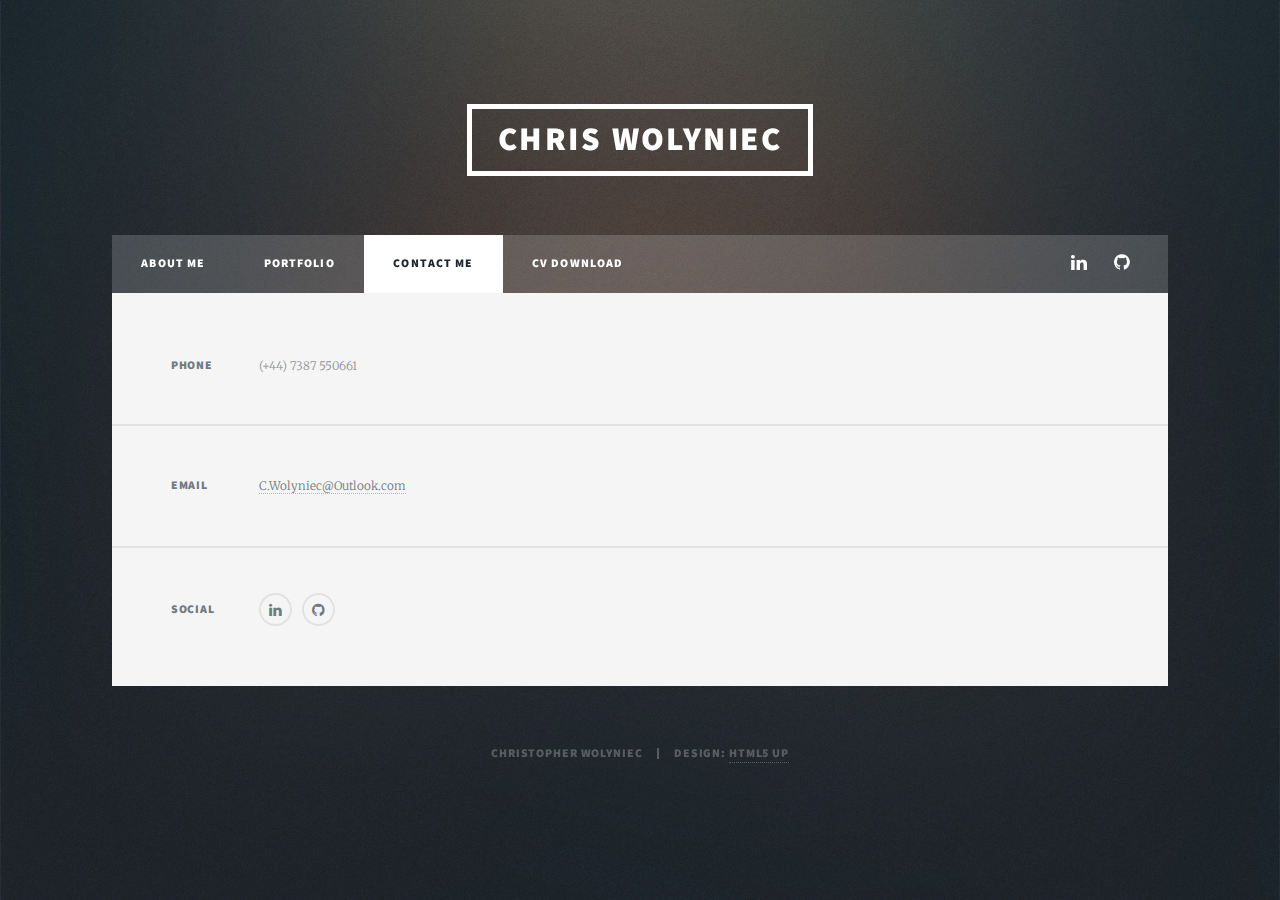
==== commit 20fd90d3: "Updated for Final Year" ====
--- a/contact.html
+++ b/contact.html
@@ -31,9 +31,6 @@
 							<li><a href="CV - Chris Wolyniec.docx" download>CV Download</a></li>
 						</ul>
 						<ul class="icons">
-							<!--<li><a href="#" class="icon fa-twitter"><span class="label">Twitter</span></a></li>
-							<li><a href="#" class="icon fa-facebook"><span class="label">Facebook</span></a></li>
-							<li><a href="#" class="icon fa-instagram"><span class="label">Instagram</span></a></li>-->
 							<li><a href="https://www.linkedin.com/in/christopher-wolyniec-8291b4152/" class="icon fa-linkedin"><span class="label">Linkedin</span></a></li>
 							<li><a href="https://github.com/ChrisWolyniec" class="icon fa-github"><span class="label">GitHub</span></a></li>
 						</ul>
@@ -43,36 +40,10 @@
 			
 				<!-- Footer -->
 					<footer id="footer">
-						<!--<section>
-							<form method="post" action="#">
-								<div class="fields">
-									<div class="field">
-										<label for="name">Name</label>
-										<input type="text" name="name" id="name" />
-									</div>
-									<div class="field">
-										<label for="email">Email</label>
-										<input type="text" name="email" id="email" />
-									</div>
-									<div class="field">
-										<label for="message">Message</label>
-										<textarea name="message" id="message" rows="3"></textarea>
-									</div>
-								</div>
-								<ul class="actions">
-									<li><input type="submit" value="Send Message" /></li>
-								</ul>
-							</form>
-						</section>-->
 						<section class="split contact">
-							<!--<section class="alt">
-								<h3>Address</h3>
-								<p>4 Scholars Gate, Burntwood<br />
-								Staffordshire, England, WS7 9EE</p>
-							</section>-->
 							<section>
 								<h3>Phone</h3>
-								<p>(+44) 7741 258034</a></p>
+								<p>(+44) 7387 550661</a></p>
 							</section>
 							<section>
 								<h3>Email</h3>
@@ -81,9 +52,6 @@
 							<section>
 								<h3>Social</h3>
 								<ul class="icons alt">
-									<!--<li><a href="#" class="icon alt fa-twitter"><span class="label">Twitter</span></a></li>
-									<li><a href="#" class="icon alt fa-facebook"><span class="label">Facebook</span></a></li>
-									<li><a href="#" class="icon alt fa-instagram"><span class="label">Instagram</span></a></li>-->
 									<li><a href="https://www.linkedin.com/in/christopher-wolyniec-8291b4152/" class="icon fa-linkedin"><span class="label">Linkedin</span></a></li>
 									<li><a href="https://github.com/ChrisWolyniec" class="icon fa-github"><span class="label">GitHub</span></a></li>
 								</ul>
@@ -93,7 +61,7 @@
 
 				<!-- Copyright -->
 					<div id="copyright">
-						<ul><li>&copy; Christopher Wolyniec 2018</li><li>Design: <a href="https://html5up.net">HTML5 UP</a></li></ul>
+						<ul><li>Christopher Wolyniec</li><li>Design: <a href="https://html5up.net">HTML5 UP</a></li></ul>
 					</div>
 
 			</div>
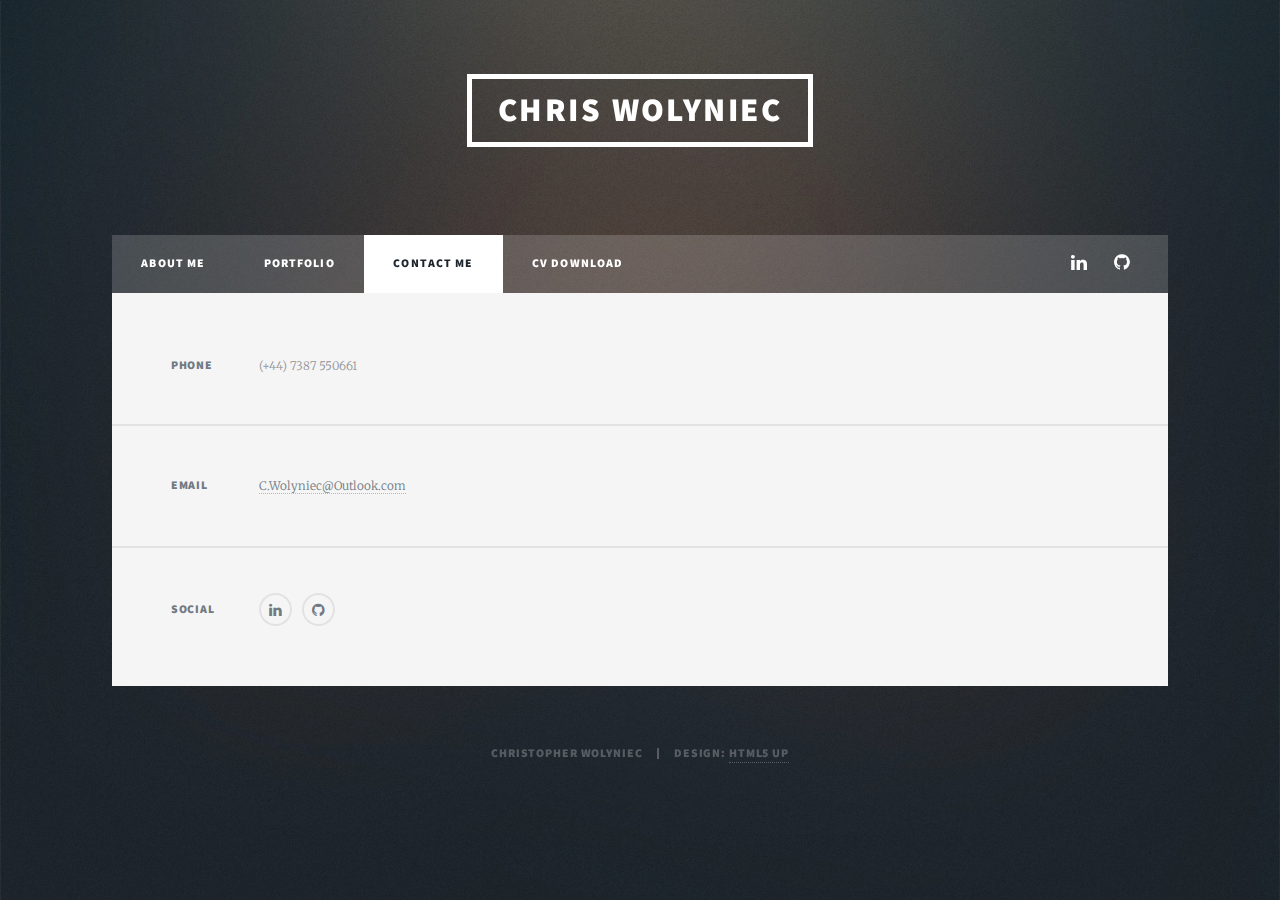
==== commit 4f419b5c: "Removed hyperlink from Name header" ====
--- a/contact.html
+++ b/contact.html
@@ -19,7 +19,7 @@
 
 				<!-- Header -->
 					<header id="header">
-						<a href="index.html" class="logo">Chris Wolyniec</a>
+						<h1 class="logo">Chris Wolyniec</h1>
 					</header>
 
 				<!-- Nav -->
--- a/assets/css/main.css
+++ b/assets/css/main.css
@@ -3549,11 +3549,6 @@
 			visibility: visible;
 		}
 
-			#header .logo:hover {
-				border-color: #18bfef !important;
-				color: #18bfef !important;
-			}
-
 		@media screen and (max-width: 980px) {
 
 			#header {
@@ -3812,6 +3807,7 @@
 			text-align: center;
 			width: 100%;
 			padding: 0;
+			line-height: 1.8 ;
 		}
 
 			#main > .posts > * {
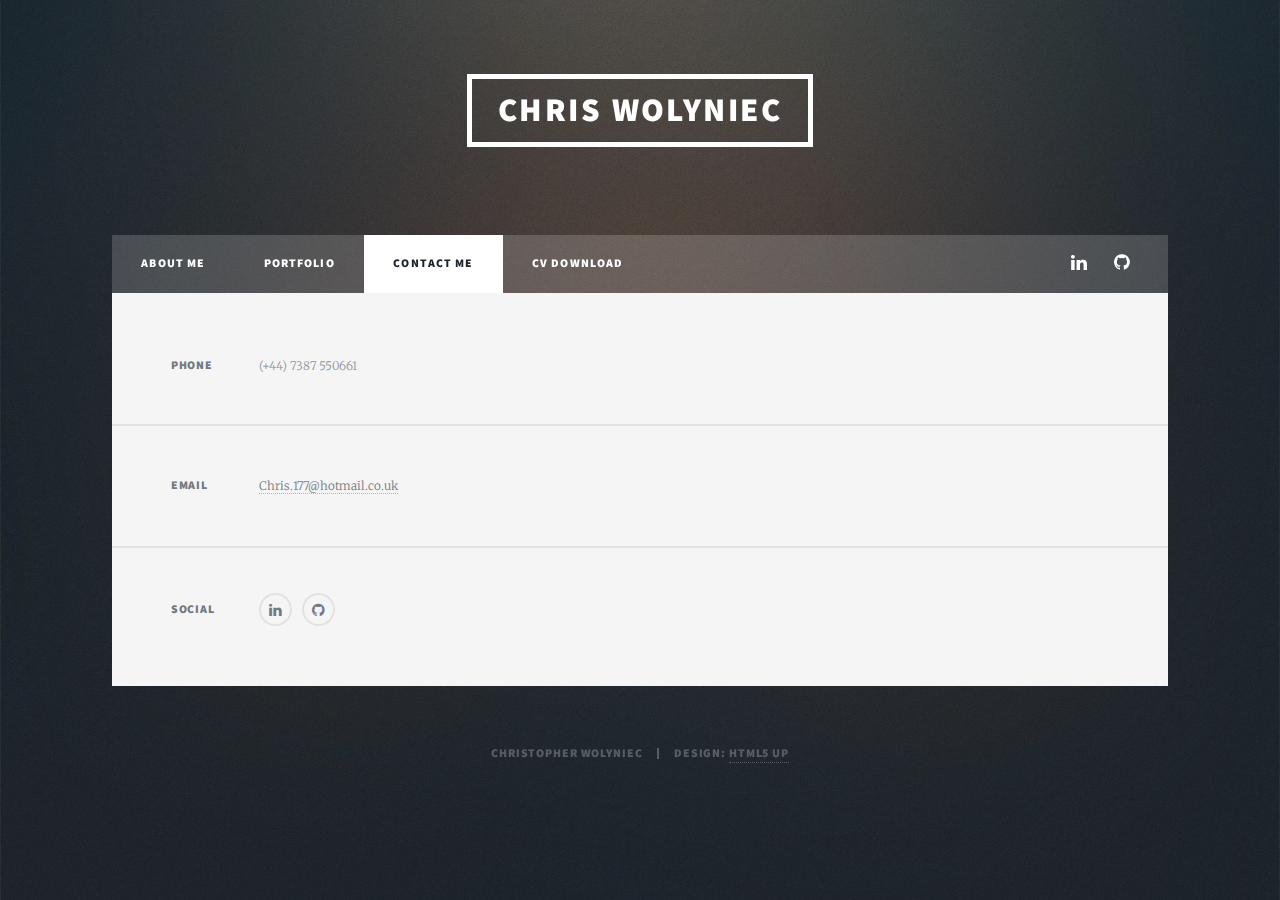
==== commit e5919b6c: "Update Email" ====
--- a/contact.html
+++ b/contact.html
@@ -47,7 +47,7 @@
 							</section>
 							<section>
 								<h3>Email</h3>
-								<p><a href = "mailto:C.Wolyniec@Outlook.com">C.Wolyniec@Outlook.com</a></p>
+								<p><a href = "mailto:Chris.177@hotmail.co.uk">Chris.177@hotmail.co.uk</a></p>
 							</section>
 							<section>
 								<h3>Social</h3>
